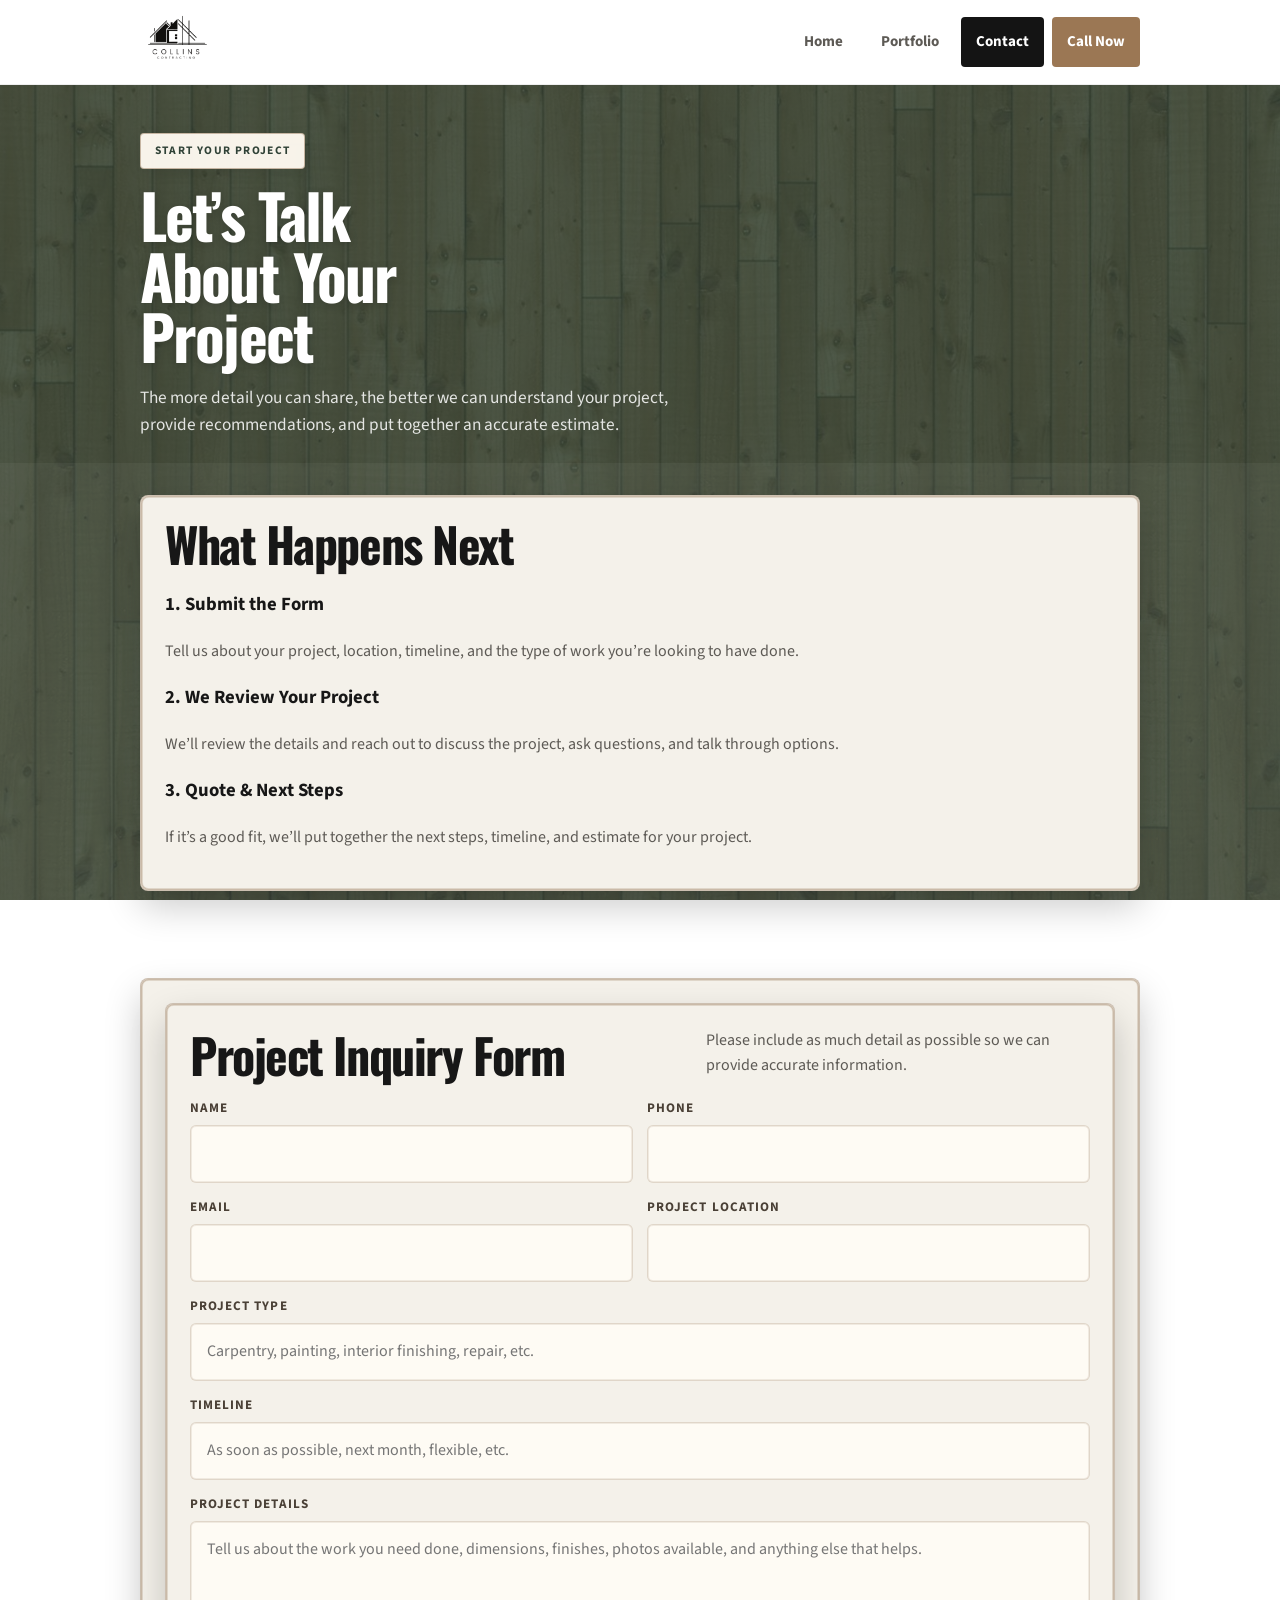
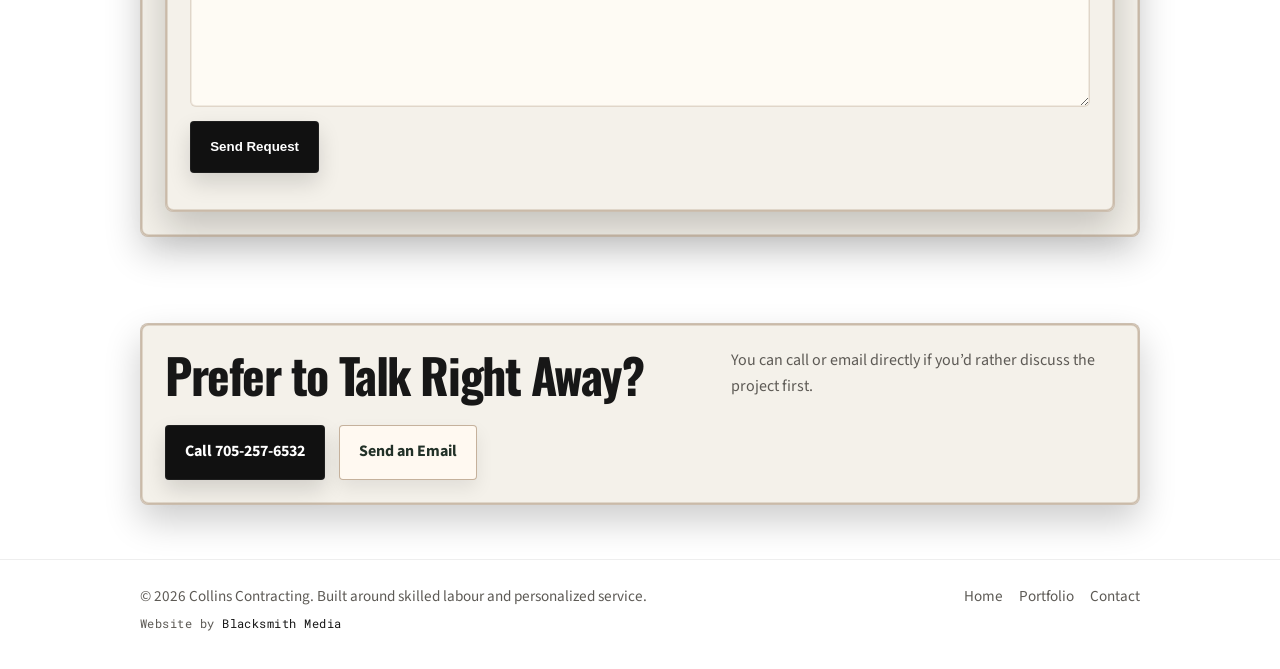
==== contact/index.html @ a3d6baf6 "Fix contact metadata and portfolio lightbox" ====
<!DOCTYPE html>
<html lang="en">
<head>
  <meta charset="UTF-8" />
  <meta name="viewport" content="width=device-width, initial-scale=1.0" />

  <title>Contact Collins Contracting | Contractor in Sault Ste. Marie</title>
  <meta
    name="description"
    content="Contact Collins Contracting for carpentry, painting, custom building, and interior finishing in Sault Ste. Marie and surrounding areas."
  />
  <meta name="theme-color" content="#171717" />
  <meta name="robots" content="index, follow" />
  <link rel="canonical" href="https://buildwithcollins.com/contact/" />

  <meta property="og:title" content="Contact Collins Contracting | Sault Ste. Marie" />
  <meta
    property="og:description"
    content="Request a quote from Collins Contracting for carpentry, painting, custom building, and interior finishing in Sault Ste. Marie."
  />
  <meta property="og:type" content="website" />
  <meta property="og:url" content="https://buildwithcollins.com/contact/" />
  <meta property="og:image" content="https://buildwithcollins.com/logo.png" />

  <meta name="twitter:card" content="summary_large_image" />
  <meta name="twitter:title" content="Contact Collins Contracting | Sault Ste. Marie" />
  <meta
    name="twitter:description"
    content="Request a quote from Collins Contracting for carpentry, painting, custom building, and interior finishing in Sault Ste. Marie."
  />
  <meta name="twitter:image" content="https://buildwithcollins.com/logo.png" />

  <link rel="icon" type="image/png" href="/logo.png" />
  <link rel="apple-touch-icon" href="/logo.png" />

  <link rel="preconnect" href="https://fonts.googleapis.com" />
  <link rel="preconnect" href="https://fonts.gstatic.com" crossorigin />
  <link href="https://fonts.googleapis.com/css2?family=Oswald:wght@400;500;600&family=Source+Sans+3:wght@400;500;600&family=Roboto+Mono:wght@400;500&display=swap" rel="stylesheet" />

  <link rel="stylesheet" href="/styles.css" />
</head>
<body>
  <header class="site-header">
    <div class="container header-inner">
      <a class="brand" href="/" aria-label="Collins Contracting home">
        <img src="/logo.png" alt="Collins Contracting logo" />
      </a>

      <button class="nav-toggle" aria-label="Open menu" aria-expanded="false">☰</button>

      <nav class="site-nav" aria-label="Primary navigation">
        <a href="/">Home</a>
        <a href="/portfolio/">Portfolio</a>
        <a class="active" href="/contact/">Contact</a>
        <a href="tel:7052576532">Call Now</a>
      </nav>
    </div>
  </header>

  <main>
    <!-- HERO -->
    <section class="page-hero">
      <div class="container">
        <span class="kicker">Start your project</span>
        <h1>Let’s Talk About Your Project</h1>
        <p>
          The more detail you can share, the better we can understand your project, provide recommendations,
          and put together an accurate estimate.
        </p>
      </div>
    </section>

    <!-- WHAT HAPPENS NEXT -->
    <section class="section">
      <div class="container panel">
        <div class="section-header">
          <h2>What Happens Next</h2>
        </div>

        <div class="process-steps">
          <div class="step">
            <h3>1. Submit the Form</h3>
            <p>Tell us about your project, location, timeline, and the type of work you’re looking to have done.</p>
          </div>

          <div class="step">
            <h3>2. We Review Your Project</h3>
            <p>We’ll review the details and reach out to discuss the project, ask questions, and talk through options.</p>
          </div>

          <div class="step">
            <h3>3. Quote & Next Steps</h3>
            <p>If it’s a good fit, we’ll put together the next steps, timeline, and estimate for your project.</p>
          </div>
        </div>
      </div>
    </section>

    <!-- FORM -->
    <section class="section">
      <div class="container panel">
        <article class="panel">
          <div class="section-header" style="margin-bottom: 1rem;">
            <h2>Project Inquiry Form</h2>
            <p>Please include as much detail as possible so we can provide accurate information.</p>
          </div>

          <form id="contact-form" class="contact-form" action="https://formsubmit.co/jamescollins@live.ca" method="POST">
            <input type="hidden" name="_subject" value="New Collins Contracting Website Inquiry" />
            <input type="hidden" name="_captcha" value="false" />
            <input type="text" name="_honey" tabindex="-1" autocomplete="off" class="sr-only" aria-hidden="true" />

            <div class="form-grid">
              <div class="form-field">
                <label for="name">Name</label>
                <input id="name" name="name" type="text" required />
              </div>

              <div class="form-field">
                <label for="phone">Phone</label>
                <input id="phone" name="phone" type="tel" />
              </div>
            </div>

            <div class="form-grid">
              <div class="form-field">
                <label for="email">Email</label>
                <input id="email" name="email" type="email" required />
              </div>

              <div class="form-field">
                <label for="location">Project Location</label>
                <input id="location" name="location" type="text" />
              </div>
            </div>

            <div class="form-field">
              <label for="projectType">Project Type</label>
              <input
                id="projectType"
                name="project_type"
                type="text"
                placeholder="Carpentry, painting, interior finishing, repair, etc."
              />
            </div>

            <div class="form-field">
              <label for="timeline">Timeline</label>
              <input
                id="timeline"
                name="timeline"
                type="text"
                placeholder="As soon as possible, next month, flexible, etc."
              />
            </div>

            <div class="form-field">
              <label for="message">Project Details</label>
              <textarea
                id="message"
                name="message"
                rows="6"
                required
                placeholder="Tell us about the work you need done, dimensions, finishes, photos available, and anything else that helps."
              ></textarea>
            </div>

            <button class="button" type="submit">Send Request</button>
            <p id="form-status" class="form-status" aria-live="polite"></p>
          </form>
        </article>
      </div>
    </section>

    <!-- FINAL CTA -->
    <section class="section">
      <div class="container panel">
        <div class="section-header">
          <h2>Prefer to Talk Right Away?</h2>
          <p>You can call or email directly if you’d rather discuss the project first.</p>
        </div>

        <div class="cta-row">
          <a class="button" href="tel:7052576532">Call 705-257-6532</a>
          <a class="button-outline" href="mailto:jamescollins@live.ca">Send an Email</a>
        </div>
      </div>
    </section>
  </main>

  <footer class="site-footer">
    <div class="container footer-inner">
      <div>
        <div>© 2026 Collins Contracting. Built around skilled labour and personalized service.</div>
        <div class="site-credit">
          Website by
          <a href="https://blacksmithmedia.ca" target="_blank" rel="noopener noreferrer">Blacksmith Media</a>
        </div>
      </div>

      <div class="footer-nav">
        <a href="/">Home</a>
        <a href="/portfolio/">Portfolio</a>
        <a href="/contact/">Contact</a>
      </div>
    </div>
  </footer>

  <script src="/script.js"></script>
</body>
</html>
---- styles.css ----
:root {
  --bg: #2f4237;
  --bg-alt: #384d41;
  --panel: #f4f1ea;
  --panel-strong: #fbf8f3;
  --text: #171717;
  --text-light: #ffffff;
  --muted: #5d5a55;
  --muted-light: rgba(255, 255, 255, 0.86);
  --line: #d8d3cb;
  --line-soft: rgba(23, 23, 23, 0.08);

  --accent: #141414;
  --accent-2: #433f39;

  --highlight: #9b7754;
  --highlight-strong: #7e5f42;
  --highlight-soft: rgba(155, 119, 84, 0.16);

  --card: #f4f1ea;
  --card-2: #ece6dc;
  --card-border: rgba(126, 95, 66, 0.42);
  --frame: #8b6a49;
  --frame-soft: rgba(139, 106, 73, 0.2);

  --shadow: 0 16px 36px rgba(0, 0, 0, 0.2);
  --shadow-soft: 0 10px 22px rgba(0, 0, 0, 0.14);

  --radius: 8px;
  --max: 1000px;
}

* {
  box-sizing: border-box;
}

html {
  scroll-behavior: smooth;
}

body {
  margin: 0;
  font-family: "Source Sans 3", sans-serif;
  background:
    linear-gradient(rgba(47, 66, 55, 0.85), rgba(47, 66, 55, 0.85)),
    url("background.jpg");
  background-size: cover;
  background-position: center;
  background-repeat: no-repeat;
  color: var(--text);
  line-height: 1.6;
}

body.menu-open {
  overflow: hidden;
}

body::before,
body::after,
.site-header::before,
.site-header::after,
.header-inner::before,
.header-inner::after,
.hero::before,
.hero::after,
.page-hero::before,
.page-hero::after,
main::before,
main::after {
  display: none !important;
  content: none !important;
}

img {
  max-width: 100%;
  display: block;
}

a {
  color: inherit;
  text-decoration: none;
}

.container {
  width: min(calc(100% - 2rem), var(--max));
  margin: 0 auto;
}

.brand-title,
.hero h1,
.page-hero h1,
.section-header h2,
.service-card h3,
.portfolio-card h3,
.contact-card h3,
.stat strong {
  font-family: "Oswald", sans-serif;
  letter-spacing: 0.01em;
}

/* Header */
.site-header {
  position: sticky;
  top: 0;
  z-index: 1000;
  backdrop-filter: blur(10px);
  background: #ffffff;
  border-bottom: 1px solid rgba(23, 23, 23, 0.07);
}

.header-inner {
  display: flex;
  align-items: center;
  justify-content: space-between;
  gap: 1rem;
  min-height: 84px;
  position: relative;
}

.brand {
  display: inline-flex;
  align-items: center;
  gap: 0.95rem;
  min-width: 0;
}

.brand img {
  width: 72px;
  height: 72px;
  object-fit: contain;
  border-radius: 0;
  background: transparent;
  padding: 0;
  border: 0;
  box-shadow: none;
}

.brand-text {
  display: none;
}

.nav-toggle {
  display: none;
  border: 1px solid rgba(23, 23, 23, 0.08);
  background: #ffffff;
  color: var(--text);
  width: 48px;
  height: 48px;
  border-radius: 4px;
  font-size: 1.2rem;
  cursor: pointer;
  box-shadow: none;
  transition: transform 0.18s ease, box-shadow 0.2s ease;
}

.site-nav {
  display: flex;
  align-items: center;
  gap: 0.45rem;
}

.site-nav a {
  padding: 0.8rem 0.95rem;
  border-radius: 4px;
  font-size: 0.94rem;
  color: var(--muted);
  transition: 0.2s ease;
  font-weight: 700;
}

.site-nav a:hover,
.site-nav a.active {
  background: var(--accent);
  color: #fff;
}

.site-nav a:last-child {
  background: var(--highlight);
  color: #fff;
}

.site-nav a:last-child:hover {
  background: var(--highlight-strong);
  color: #fff;
}

/* Hero */
.hero,
.page-hero {
  position: relative;
  color: var(--text-light);
}

.hero {
  padding: 4.2rem 0 3.2rem;
}

.page-hero {
  padding: 3rem 0 1.5rem;
}

.hero-grid {
  display: grid;
  grid-template-columns: minmax(0, 1.08fr) minmax(320px, 0.92fr);
  gap: 1.8rem;
  align-items: center;
}

.kicker {
  display: inline-block;
  margin-bottom: 1rem;
  padding: 0.5rem 0.85rem;
  border: 1px solid rgba(139, 106, 73, 0.45);
  background: rgba(255, 250, 242, 0.96);
  border-radius: 4px;
  color: #304237;
  text-transform: uppercase;
  letter-spacing: 0.12em;
  font-size: 0.72rem;
  font-weight: 700;
  box-shadow: 0 4px 14px rgba(0, 0, 0, 0.08);
}

.hero h1,
.page-hero h1 {
  margin: 0;
  font-size: clamp(2.3rem, 4.8vw, 4.7rem);
  line-height: 0.98;
  letter-spacing: -0.03em;
  max-width: 10ch;
  color: #ffffff;
  text-shadow: 0 2px 10px rgba(0, 0, 0, 0.16);
}

.hero p,
.page-hero p {
  font-size: 1.08rem;
  color: var(--muted-light);
  margin: 1.1rem 0 0;
  max-width: 60ch;
}

.hero-actions,
.cta-row {
  display: flex;
  flex-wrap: wrap;
  gap: 0.85rem;
  margin-top: 1.6rem;
}

/* Buttons */
.button,
.button-outline {
  display: inline-flex;
  align-items: center;
  justify-content: center;
  min-height: 52px;
  padding: 0.85rem 1.2rem;
  border-radius: 4px;
  font-weight: 700;
  transition:
    transform 0.2s ease,
    background 0.2s ease,
    color 0.2s ease,
    border-color 0.2s ease,
    box-shadow 0.2s ease,
    opacity 0.2s ease;
}

.button {
  background: #111111;
  color: #fff;
  box-shadow: var(--shadow-soft);
  border: 1px solid rgba(255, 255, 255, 0.06);
}

.button:hover {
  transform: translateY(-1px);
  background: #000000;
  box-shadow: 0 12px 24px rgba(0, 0, 0, 0.18);
}

.button-outline {
  border: 1px solid rgba(139, 106, 73, 0.5);
  color: #223128;
  background: rgba(255, 249, 241, 0.96);
  box-shadow: 0 8px 18px rgba(0, 0, 0, 0.08);
}

.button-outline:hover {
  transform: translateY(-1px);
  background: #ffffff;
  border-color: var(--highlight-strong);
}

/* Panels / Cards */
.hero-card,
.panel,
.service-card,
.stat,
.contact-card,
.portfolio-card {
  position: relative;
  background: var(--card);
  color: var(--text);
  border: 1px solid var(--card-border);
  box-shadow:
    inset 0 0 0 2px var(--frame-soft),
    var(--shadow);
  border-radius: 8px;
}

.hero-card::after,
.panel::after,
.service-card::after,
.stat::after,
.contact-card::after,
.portfolio-card::after,
.hero-card-copy div::after,
.info-list li::after,
.contact-item::after,
.quote-box::after,
.hero-badge::after {
  content: "";
  position: absolute;
  inset: 0;
  border-radius: inherit;
  box-shadow: inset 0 0 0 1px rgba(139, 106, 73, 0.26);
  pointer-events: none;
}

/* Premium hero card */
.hero-card {
  padding: 1rem;
  background: linear-gradient(180deg, #f7f3ec, #eee7dc);
  border: 1px solid rgba(126, 95, 66, 0.4);
  border-radius: 10px;
  box-shadow:
    0 18px 40px rgba(0, 0, 0, 0.22),
    inset 0 0 0 1px rgba(255, 255, 255, 0.35);
}

.hero-card-inner {
  background: linear-gradient(180deg, #efe7db, #e7dece);
  border-radius: 8px;
  min-height: 490px;
  padding: 1.4rem;
  display: flex;
  flex-direction: column;
  justify-content: space-between;
  border: 1px solid rgba(126, 95, 66, 0.3);
  box-shadow: inset 0 0 0 1px rgba(255, 255, 255, 0.28);
}

.hero-logo-wrap {
  display: flex;
  align-items: center;
  justify-content: center;
  padding: 2.8rem 1.4rem 1.6rem;
}

.hero-logo-wrap img {
  width: min(100%, 320px);
  object-fit: contain;
  filter: drop-shadow(0 2px 8px rgba(0, 0, 0, 0.08));
}

.hero-card-copy {
  display: grid;
  grid-template-columns: repeat(2, minmax(0, 1fr));
  gap: 0.95rem;
  position: relative;
  padding-top: 1.1rem;
}

.hero-card-copy::before {
  content: "";
  position: absolute;
  top: 0;
  left: 0.15rem;
  right: 0.15rem;
  height: 1px;
  background: linear-gradient(
    90deg,
    rgba(126, 95, 66, 0),
    rgba(126, 95, 66, 0.45),
    rgba(126, 95, 66, 0)
  );
}

.hero-card-copy div {
  position: relative;
  padding: 1.05rem;
  border-radius: 6px;
  background: rgba(255, 252, 246, 0.88);
  border: 1px solid rgba(126, 95, 66, 0.28);
  box-shadow:
    inset 0 0 0 1px rgba(255, 255, 255, 0.32),
    0 6px 14px rgba(0, 0, 0, 0.05);
}

.hero-card-copy strong,
.info-list strong {
  display: block;
  font-size: 1rem;
  margin-bottom: 0.35rem;
  color: #1c1a17;
}

.hero-card-copy span,
.panel p,
.service-card p,
.stat p,
.portfolio-card p,
.contact-card p,
.list li,
.info-list li,
.contact-item,
.quote-box p {
  color: var(--muted);
}

/* Hero badges */
.hero-badges {
  margin-top: 1rem;
  display: grid;
  grid-template-columns: repeat(3, 1fr);
  gap: 0.6rem;
}

.hero-badge {
  position: relative;
  display: flex;
  align-items: center;
  justify-content: center;
  gap: 0.4rem;
  padding: 0.7rem 0.55rem;
  border-radius: 6px;
  background: rgba(255, 252, 246, 0.92);
  border: 1px solid rgba(126, 95, 66, 0.28);
  box-shadow:
    inset 0 0 0 1px rgba(255, 255, 255, 0.3),
    0 4px 10px rgba(0, 0, 0, 0.05);
  font-size: 0.8rem;
  font-weight: 700;
  color: #4d463f;
  text-align: center;
}

.badge-icon {
  display: inline-flex;
  align-items: center;
  justify-content: center;
  width: 18px;
  height: 18px;
  background: #9a7651;
  color: #fff;
  border-radius: 50%;
  font-size: 0.7rem;
  font-weight: bold;
  flex-shrink: 0;
}

/* Sections */
.section {
  padding: 2rem 0 3.4rem;
}

.section:nth-child(even) {
  background: rgba(255, 255, 255, 0.045);
}

.section-header {
  display: flex;
  align-items: end;
  justify-content: space-between;
  gap: 1rem;
  margin-bottom: 1.4rem;
}

.section-header h2 {
  margin: 0;
  font-size: clamp(1.85rem, 4vw, 3rem);
  line-height: 1;
  letter-spacing: -0.03em;
  color: var(--text);
  text-shadow: none;
}

.section-header p {
  margin: 0;
  color: var(--muted);
  max-width: 48ch;
}

/* White only for top-level headers on dark green background */
.section > .container:not(.panel):not(.hero-card):not(.service-card):not(.stat):not(.contact-card):not(.portfolio-card) > .section-header h2 {
  color: #ffffff;
  text-shadow: 0 2px 10px rgba(0, 0, 0, 0.12);
}

.section > .container:not(.panel):not(.hero-card):not(.service-card):not(.stat):not(.contact-card):not(.portfolio-card) > .section-header p {
  color: rgba(255, 255, 255, 0.82);
}

/* Light-boxed content headings stay dark */
.section > .container.panel > .section-header h2,
.panel .section-header h2,
.hero-card .section-header h2,
.service-card .section-header h2,
.stat .section-header h2,
.contact-card .section-header h2,
.portfolio-card .section-header h2 {
  color: var(--text);
  text-shadow: none;
}

.section > .container.panel > .section-header p,
.panel .section-header p,
.hero-card .section-header p,
.service-card .section-header p,
.stat .section-header p,
.contact-card .section-header p,
.portfolio-card .section-header p {
  color: var(--muted);
}

.panel h2,
.service-card h2,
.stat h2,
.contact-card h2,
.portfolio-card h2 {
  color: var(--text);
  text-shadow: none;
}

/* Grids */
.grid-3,
.services-grid,
.stats-grid,
.portfolio-grid,
.contact-grid {
  display: grid;
  gap: 1.2rem;
}

.grid-3,
.services-grid,
.portfolio-grid {
  grid-template-columns: repeat(3, minmax(0, 1fr));
}

.service-card,
.stat,
.portfolio-card,
.contact-card {
  padding: 1.35rem;
}

.service-card,
.portfolio-card,
.contact-card,
.panel {
  border: 1px solid rgba(126, 95, 66, 0.34);
}

.service-card {
  overflow: hidden;
}

.service-card::before {
  content: "";
  position: absolute;
  inset: 0 auto 0 0;
  width: 5px;
  background: linear-gradient(180deg, #aa825e, #7e5f42);
  opacity: 1;
}

.service-card h3,
.portfolio-card h3,
.contact-card h3 {
  margin: 0 0 0.55rem;
  font-size: 1.18rem;
  line-height: 1.2;
  color: var(--text);
}

.stat {
  background: var(--panel-strong);
}

.stat strong {
  display: block;
  font-size: 1.9rem;
  line-height: 1;
  margin-bottom: 0.4rem;
  color: var(--text);
}

.panel {
  padding: 1.5rem;
}

.split {
  display: grid;
  grid-template-columns: minmax(0, 1.35fr) minmax(0, 0.85fr);
  gap: 1.2rem;
  align-items: start;
}

.stats-grid {
  grid-template-columns: 1fr;
}

.list,
.info-list {
  margin: 0;
  padding-left: 1.1rem;
}

.info-list {
  padding-left: 0;
  list-style: none;
}

.info-list li {
  position: relative;
  padding: 1rem 1.05rem;
  border-radius: 6px;
  background: rgba(255, 252, 246, 0.76);
  border: 1px solid rgba(126, 95, 66, 0.24);
}

.info-list li + li {
  margin-top: 0.9rem;
}

.quote-box {
  position: relative;
  margin-top: 1.4rem;
  padding: 1.15rem;
  border-left: 4px solid var(--highlight);
  background: rgba(255, 250, 241, 0.78);
  border-radius: 6px;
  border-top: 1px solid rgba(126, 95, 66, 0.18);
  border-right: 1px solid rgba(126, 95, 66, 0.18);
  border-bottom: 1px solid rgba(126, 95, 66, 0.18);
}

.quote-box p {
  margin: 0;
  font-size: 1rem;
}

.contact-grid {
  grid-template-columns: 1fr 1fr;
}

.contact-list {
  display: grid;
  gap: 0.85rem;
  margin-top: 1rem;
}

.contact-item {
  position: relative;
  padding: 0.95rem 1rem;
  border-radius: 6px;
  background: rgba(255, 252, 246, 0.76);
  border: 1px solid rgba(126, 95, 66, 0.24);
}

.contact-label {
  display: block;
  font-size: 0.78rem;
  text-transform: uppercase;
  letter-spacing: 0.12em;
  margin-bottom: 0.22rem;
  font-weight: 700;
  color: #4a4036;
}

.portfolio-card {
  display: flex;
  flex-direction: column;
  gap: 0.8rem;
}

/* Contact form */
.contact-form {
  margin-top: 1.2rem;
}

.form-grid {
  display: grid;
  grid-template-columns: 1fr 1fr;
  gap: 0.9rem;
}

.form-field {
  display: flex;
  flex-direction: column;
  margin-bottom: 0.9rem;
}

.form-field label {
  margin-bottom: 0.35rem;
  font-size: 0.82rem;
  font-weight: 700;
  letter-spacing: 0.08em;
  text-transform: uppercase;
  color: #4a4036;
}

.form-field input,
.form-field textarea {
  width: 100%;
  padding: 0.95rem 1rem;
  border-radius: 6px;
  border: 1px solid rgba(126, 95, 66, 0.24);
  background: rgba(255, 252, 246, 0.9);
  color: var(--text);
  font: inherit;
  box-shadow: inset 0 0 0 1px rgba(139, 106, 73, 0.12);
  transition: border-color 0.2s ease, box-shadow 0.2s ease, transform 0.2s ease;
}

.form-field input:focus,
.form-field textarea:focus {
  outline: none;
  border-color: var(--highlight-strong);
  box-shadow:
    inset 0 0 0 1px rgba(139, 106, 73, 0.2),
    0 0 0 3px rgba(155, 119, 84, 0.14);
}

.form-field textarea {
  resize: vertical;
  min-height: 160px;
}

.form-status {
  margin: 0.85rem 0 0;
  font-weight: 700;
  color: #4a4036;
}

.form-success {
  margin-top: 1rem;
  padding: 1rem 1.1rem;
  border-radius: 6px;
  background: rgba(255, 252, 246, 0.95);
  border: 1px solid rgba(126, 95, 66, 0.35);
  color: #2c2c2c;
  font-weight: 600;
  box-shadow: 0 8px 18px rgba(0, 0, 0, 0.08);
}

.form-error {
  margin-top: 1rem;
  padding: 1rem 1.1rem;
  border-radius: 6px;
  background: #fff5f5;
  border: 1px solid #e0b4b4;
  color: #7a1f1f;
  font-weight: 600;
}

.form-success,
.form-error,
.form-status-note {
  opacity: 0;
  transform: translateY(8px);
  transition: opacity 0.28s ease, transform 0.28s ease;
}

.form-success.is-visible,
.form-error.is-visible,
.form-status-note.is-visible {
  opacity: 1;
  transform: translateY(0);
}

.field-error-animate {
  animation: fieldPulse 0.35s ease;
}

/* Footer */
.site-footer {
  padding: 1.5rem 0 2.2rem;
  border-top: 1px solid rgba(23, 23, 23, 0.07);
  background: #ffffff;
}

.footer-inner {
  display: flex;
  align-items: flex-start;
  justify-content: space-between;
  gap: 1rem;
  color: var(--muted);
  font-size: 0.95rem;
}

.footer-nav {
  display: flex;
  gap: 1rem;
  flex-wrap: wrap;
}

.footer-nav a:hover {
  color: var(--text);
}

.site-credit {
  margin-top: 0.45rem;
  font-family: "Roboto Mono", monospace;
  font-size: 0.72rem;
  letter-spacing: 0.04em;
  color: var(--muted);
}

.site-credit a {
  color: var(--text);
  text-decoration: none;
}

.site-credit a:hover {
  text-decoration: underline;
}

/* Utility */
.sr-only {
  position: absolute;
  width: 1px;
  height: 1px;
  padding: 0;
  margin: -1px;
  overflow: hidden;
  clip: rect(0, 0, 0, 0);
  white-space: nowrap;
  border: 0;
}

/* JS animation helpers */
.nav-toggle.is-pressed {
  transform: translateY(-50%) scale(0.96);
}

.nav-toggle.is-active {
  box-shadow: 0 8px 18px rgba(0, 0, 0, 0.12);
}

.button.is-loading {
  opacity: 0.85;
  cursor: wait;
}

@keyframes fieldPulse {
  0% { transform: translateX(0); }
  25% { transform: translateX(-2px); }
  50% { transform: translateX(2px); }
  75% { transform: translateX(-2px); }
  100% { transform: translateX(0); }
}

/* Tablet */
@media (max-width: 980px) {
  .hero-grid,
  .split,
  .contact-grid,
  .grid-3,
  .services-grid,
  .portfolio-grid {
    grid-template-columns: 1fr;
  }

  .stats-grid {
    grid-template-columns: repeat(3, minmax(0, 1fr));
  }

  .hero-card-inner {
    min-height: auto;
  }

  .section-header {
    flex-direction: column;
    align-items: flex-start;
  }

  .hero h1,
  .page-hero h1 {
    max-width: 100%;
  }
}

/* Mobile */
@media (max-width: 899px) {
  body {
    background-attachment: scroll;
  }
}

@media (min-width: 900px) {
  body {
    background-attachment: fixed;
  }
}

@media (max-width: 760px) {
  .container {
    width: min(calc(100% - 1.1rem), var(--max));
  }

  .header-inner {
    min-height: 76px;
    justify-content: center;
  }

  .brand {
    position: absolute;
    left: 50%;
    transform: translateX(-50%);
    gap: 0;
  }

  .brand img {
    width: 62px;
    height: 62px;
  }

  .nav-toggle {
    display: inline-flex;
    align-items: center;
    justify-content: center;
    position: absolute;
    right: 0;
    top: 50%;
    transform: translateY(-50%);
  }

  .site-nav {
    position: absolute;
    left: 0;
    right: 0;
    top: calc(100% + 0.65rem);
    background: #ffffff;
    border: 1px solid rgba(126, 95, 66, 0.18);
    border-radius: 6px;
    box-shadow: var(--shadow);
    padding: 0.55rem;
    flex-direction: column;
    align-items: stretch;
    opacity: 0;
    visibility: hidden;
    pointer-events: none;
    transform: translateY(-10px);
    transition:
      opacity 0.22s ease,
      transform 0.22s ease,
      visibility 0.22s ease;
  }

  .site-nav.open {
    opacity: 1;
    visibility: visible;
    pointer-events: auto;
    transform: translateY(0);
  }

  .site-nav a {
    text-align: center;
  }

  .hero {
    padding: 2.6rem 0 2.2rem;
  }

  .page-hero {
    padding: 2.4rem 0 1.1rem;
  }

  .hero h1,
  .page-hero h1 {
    font-size: clamp(2.1rem, 10vw, 3.1rem);
  }

  .hero p,
  .page-hero p {
    font-size: 1rem;
  }

  .hero-card-copy,
  .hero-badges,
  .form-grid {
    grid-template-columns: 1fr;
  }

  .hero-badge {
    justify-content: center;
    padding: 0.75rem;
    font-size: 0.85rem;
  }

  .hero-card,
  .panel,
  .service-card,
  .stat,
  .portfolio-card,
  .contact-card {
    padding: 1.1rem;
  }

  .hero-card-inner {
    min-height: auto;
    padding: 1rem;
    gap: 1rem;
  }

  .hero-logo-wrap {
    padding: 1.6rem 0.8rem 1rem;
  }

  .hero-logo-wrap img {
    width: min(100%, 260px);
  }

  .section {
    padding: 1.2rem 0 2.6rem;
  }

  .section-header {
    margin-bottom: 1rem;
  }

  .section-header h2 {
    font-size: clamp(1.6rem, 7vw, 2.2rem);
  }

  .button,
  .button-outline {
    width: 100%;
  }

  .cta-row,
  .hero-actions {
    gap: 0.75rem;
  }

  .stats-grid {
    grid-template-columns: 1fr;
  }

  .info-list li,
  .contact-item {
    padding: 0.95rem 1rem;
  }

  .footer-inner {
    flex-direction: column;
    align-items: flex-start;
  }
}/* Subtle content fade-in */
.fade-in-soft {
  opacity: 0;
  transition: opacity 0.45s ease;
}

.fade-in-soft.is-visible {
  opacity: 1;
}

@media (prefers-reduced-motion: reduce) {
  .fade-in-soft,
  .fade-in-soft.is-visible {
    opacity: 1;
    transition: none;
  }
}/* =========================
   FEATURE BOXES (DARK VERSION)
========================= */
/* =========================
   DARK 3-BOX SECTIONS
========================= */

/* Stats boxes like Fast / Local / Detailed */
.stats-grid .stat {
  background: #3e4a3f;
  border: 1px solid rgba(0, 0, 0, 0.18);
  box-shadow:
    inset 0 0 0 1px rgba(255,255,255,0.04),
    0 8px 20px rgba(0,0,0,0.18);
}

.stats-grid .stat strong {
  color: #ffffff;
}

.stats-grid .stat p {
  color: rgba(255, 255, 255, 0.84);
}

/* Service-card boxes like Clean / Practical / Crafted
   and Local / Tailored / Skilled */
.grid-3 .service-card {
  background: #3e4a3f;
  border: 1px solid rgba(0, 0, 0, 0.18);
  box-shadow:
    inset 0 0 0 1px rgba(255,255,255,0.04),
    0 8px 20px rgba(0,0,0,0.18);
}

.grid-3 .service-card h3 {
  color: #ffffff;
}

.grid-3 .service-card p {
  color: rgba(255, 255, 255, 0.84);
}

/* Keep the brown accent line visible on dark cards */
.grid-3 .service-card::before {
  background: linear-gradient(180deg, #b4875f, #8a6647);
}

/* Optional subtle hover */
.stats-grid .stat,
.grid-3 .service-card {
  transition: transform 0.22s ease, box-shadow 0.22s ease;
}

.stats-grid .stat:hover,
.grid-3 .service-card:hover {
  transform: translateY(-3px);
  box-shadow:
    inset 0 0 0 1px rgba(255,255,255,0.05),
    0 12px 24px rgba(0,0,0,0.24);
}/* Desktop */
body {
  background-size: cover;
  background-position: center;
}

/* Mobile */
@media (max-width: 768px) {
  body {
    background-size: 140%;
    background-position: center top;
  }
}/* =========================
   BACKGROUND IMAGE BEHAVIOR
========================= */

/* Desktop */
body {
  background-size: cover;
  background-position: center;
  background-repeat: no-repeat;
}

/* Mobile - repeat texture instead of zoom */
@media (max-width: 768px) {
  body {
    background-size: 500px;   /* size of the repeating texture */
    background-repeat: repeat;
    background-position: top left;
  }
}.gallery-feature {
  display: grid;
  grid-template-columns: 1.5fr 1fr 1fr;
  gap: 1rem;
  margin-top: 1.5rem;
}

.gallery-tile {
  display: block;
  position: relative;
  overflow: hidden;
  border-radius: 12px;
  min-height: 220px;
  background: #111;
  box-shadow: 0 12px 30px rgba(0, 0, 0, 0.18);
}

.gallery-tile-large {
  grid-row: span 2;
  min-height: 460px;
}

.gallery-tile img,
.gallery-card img {
  width: 100%;
  height: 100%;
  display: block;
  object-fit: cover;
  transition: transform 0.35s ease, opacity 0.35s ease;
}

.gallery-tile:hover img,
.gallery-card:hover img {
  transform: scale(1.04);
  opacity: 0.92;
}

.gallery-grid-compact {
  display: grid;
  grid-template-columns: repeat(3, minmax(0, 1fr));
  gap: 1rem;
  margin-top: 1.5rem;
}

.gallery-card {
  display: block;
  overflow: hidden;
  border-radius: 12px;
  background: #111;
  aspect-ratio: 4 / 3;
  box-shadow: 0 10px 24px rgba(0, 0, 0, 0.14);
}

@media (max-width: 900px) {
  .gallery-feature {
    grid-template-columns: 1fr 1fr;
  }

  .gallery-tile-large {
    grid-column: 1 / -1;
    grid-row: auto;
    min-height: 320px;
  }

  .gallery-grid-compact {
    grid-template-columns: repeat(2, minmax(0, 1fr));
  }
}

@media (max-width: 640px) {
  .gallery-feature,
  .gallery-grid-compact {
    grid-template-columns: 1fr;
  }

  .gallery-tile,
  .gallery-tile-large,
  .gallery-card {
    min-height: auto;
    aspect-ratio: 4 / 3;
  }
}.gallery-feature {
  display: grid;
  grid-template-columns: 1.5fr 1fr 1fr;
  gap: 1rem;
  margin-top: 1.5rem;
}

.gallery-tile,
.gallery-card {
  display: block;
  width: 100%;
  border: 0;
  padding: 0;
  cursor: pointer;
  text-align: left;
  background: #111;
  overflow: hidden;
  border-radius: 12px;
  box-shadow: 0 12px 30px rgba(0, 0, 0, 0.14);
}

.gallery-tile {
  position: relative;
  min-height: 220px;
}

.gallery-tile-large {
  grid-row: span 2;
  min-height: 460px;
}

.gallery-tile img,
.gallery-card img {
  width: 100%;
  height: 100%;
  display: block;
  object-fit: cover;
  transition: transform 0.35s ease, opacity 0.35s ease;
}

.gallery-tile:hover img,
.gallery-card:hover img {
  transform: scale(1.04);
  opacity: 0.94;
}

.gallery-grid-compact {
  display: grid;
  grid-template-columns: repeat(3, minmax(0, 1fr));
  gap: 1rem;
  margin-top: 1.5rem;
}

.gallery-card {
  aspect-ratio: 4 / 3;
}

/* Before / After */
.before-after {
  margin-top: 1.5rem;
}

.before-after-frame {
  position: relative;
  overflow: hidden;
  border-radius: 16px;
  aspect-ratio: 16 / 9;
  background: #111;
  box-shadow: 0 16px 36px rgba(0, 0, 0, 0.18);
}

.before-after-image {
  position: absolute;
  inset: 0;
  width: 100%;
  height: 100%;
  object-fit: cover;
}

.before-layer {
  position: absolute;
  inset: 0;
  width: 50%;
  overflow: hidden;
}

.before-layer .before-image {
  width: 100%;
  height: 100%;
}

.before-after-divider {
  position: absolute;
  top: 0;
  bottom: 0;
  left: 50%;
  width: 2px;
  background: rgba(255, 255, 255, 0.8);
  transform: translateX(-50%);
  pointer-events: none;
}

.before-after-divider span {
  position: absolute;
  top: 50%;
  left: 50%;
  width: 42px;
  height: 42px;
  border-radius: 999px;
  border: 2px solid rgba(255, 255, 255, 0.92);
  background: rgba(23, 23, 23, 0.75);
  transform: translate(-50%, -50%);
}

.before-after-divider span::before,
.before-after-divider span::after {
  content: "";
  position: absolute;
  top: 50%;
  width: 8px;
  height: 8px;
  border-top: 2px solid #fff;
  border-right: 2px solid #fff;
  transform-origin: center;
}

.before-after-divider span::before {
  left: 10px;
  transform: translateY(-50%) rotate(-135deg);
}

.before-after-divider span::after {
  right: 10px;
  transform: translateY(-50%) rotate(45deg);
}

.before-after-label {
  position: absolute;
  top: 1rem;
  z-index: 2;
  padding: 0.35rem 0.7rem;
  border-radius: 999px;
  background: rgba(23, 23, 23, 0.72);
  color: #fff;
  font-size: 0.8rem;
  letter-spacing: 0.08em;
  text-transform: uppercase;
}

.before-label {
  left: 1rem;
}

.after-label {
  right: 1rem;
}

.before-after-range {
  width: 100%;
  margin-top: 1rem;
  appearance: none;
  height: 4px;
  border-radius: 999px;
  background: rgba(0, 0, 0, 0.14);
  outline: none;
}

.before-after-range::-webkit-slider-thumb {
  appearance: none;
  width: 18px;
  height: 18px;
  border-radius: 999px;
  background: #171717;
  border: 2px solid #fff;
  box-shadow: 0 2px 10px rgba(0, 0, 0, 0.2);
  cursor: pointer;
}

.before-after-range::-moz-range-thumb {
  width: 18px;
  height: 18px;
  border-radius: 999px;
  background: #171717;
  border: 2px solid #fff;
  box-shadow: 0 2px 10px rgba(0, 0, 0, 0.2);
  cursor: pointer;
}

/* Lightbox */
.lightbox {
  position: fixed;
  inset: 0;
  z-index: 9999;
  display: grid;
  place-items: center;
  opacity: 0;
  visibility: hidden;
  pointer-events: none;
  transition: opacity 0.25s ease, visibility 0.25s ease;
}

.lightbox.is-open {
  opacity: 1;
  visibility: visible;
  pointer-events: auto;
}

.lightbox-backdrop {
  position: absolute;
  inset: 0;
  background: rgba(10, 10, 10, 0.88);
}

.lightbox-inner {
  position: relative;
  z-index: 2;
  width: min(92vw, 1200px);
  max-height: 88vh;
  padding: 0 1rem;
}

.lightbox-image {
  display: block;
  width: 100%;
  max-height: 88vh;
  object-fit: contain;
  border-radius: 14px;
  box-shadow: 0 18px 44px rgba(0, 0, 0, 0.3);
}

.lightbox-close {
  position: absolute;
  top: 1.2rem;
  right: 1.2rem;
  z-index: 3;
  width: 46px;
  height: 46px;
  border: 0;
  border-radius: 999px;
  background: rgba(255, 255, 255, 0.12);
  color: #fff;
  font-size: 1.9rem;
  line-height: 1;
  cursor: pointer;
}

body.lightbox-open {
  overflow: hidden;
}

@media (max-width: 900px) {
  .gallery-feature {
    grid-template-columns: 1fr 1fr;
  }

  .gallery-tile-large {
    grid-column: 1 / -1;
    grid-row: auto;
    min-height: 320px;
  }

  .gallery-grid-compact {
    grid-template-columns: repeat(2, minmax(0, 1fr));
  }
}

@media (max-width: 640px) {
  .gallery-feature,
  .gallery-grid-compact {
    grid-template-columns: 1fr;
  }

  .gallery-tile,
  .gallery-tile-large,
  .gallery-card {
    min-height: auto;
    aspect-ratio: 4 / 3;
  }

  .before-after-frame {
    aspect-ratio: 4 / 3;
  }
}/* =========================
   HERO IMAGE OVERRIDE
========================= */

.hero-logo-wrap {
  position: relative;
  display: block;
  padding: 0 !important;
  margin-bottom: 1.1rem;
  border-radius: 10px;
  overflow: hidden;
  background: #d8d1c4;
  border: 1px solid rgba(126, 95, 66, 0.22);
  box-shadow:
    inset 0 0 0 1px rgba(255, 255, 255, 0.24),
    0 10px 22px rgba(0, 0, 0, 0.08);
}

.hero-logo-wrap img {
  width: 100% !important;
  height: 320px !important;
  object-fit: cover !important;
  object-position: center 35%;
  display: block;
  filter: none !important;
}

/* Tighten spacing so it feels intentional */
.hero-card-inner {
  padding: 1rem !important;
}

/* Optional: subtle "featured" tag */
.hero-logo-wrap::after {
  content: "ON SITE";
  position: absolute;
  bottom: 12px;
  left: 12px;
  background: rgba(17,17,17,0.75);
  color: #fff;
  font-size: 0.7rem;
  font-weight: 700;
  padding: 0.35rem 0.6rem;
  border-radius: 999px;
  letter-spacing: 0.08em;
}

/* Mobile fix */
@media (max-width: 760px) {
  .hero-logo-wrap img {
    height: 240px !important;
    object-position: center 30%;
  }
}/* =========================
   HERO DESKTOP FIX (CLEAN)
========================= */

@media (min-width: 981px) {

  .hero-grid {
    grid-template-columns: 1.2fr 0.8fr;
    align-items: center;
  }

  .hero-card {
    background: transparent;
    border: none;
    box-shadow: none;
    padding: 0;
  }

  .hero-card-inner {
    background: none;
    border: none;
    box-shadow: none;
    padding: 0;
    min-height: auto;
    align-items: flex-end;
  }

  .hero-logo-wrap {
    width: 100%;
    max-width: 460px;
    margin-left: auto;
    border-radius: 10px;
    overflow: hidden;
    box-shadow: 0 18px 40px rgba(0,0,0,0.25);
  }

  .hero-logo-wrap img {
    width: 100%;
    height: auto;
    display: block;
  }

  .hero-card-copy,
  .hero-badges {
    display: none;
  }
}/* =========================
   GOOGLE TRUST SECTION
========================= */

.google-proof {
  padding-top: 1rem;
}

.google-proof-inner {
  display: grid;
  grid-template-columns: 1.1fr 0.9fr;
  gap: 2rem;
  align-items: center;
}

.google-proof-left h2 {
  margin: 0.5rem 0 0.6rem;
  font-size: clamp(1.8rem, 3vw, 2.6rem);
  color: #fff;
}

.google-proof-left p {
  color: rgba(255,255,255,0.85);
  max-width: 48ch;
}

.google-badge {
  display: inline-flex;
  align-items: center;
  gap: 0.6rem;
  background: rgba(255,255,255,0.95);
  color: #111;
  padding: 0.4rem 0.7rem;
  border-radius: 6px;
  font-size: 0.85rem;
  font-weight: 700;
}

.google-badge img {
  width: 20px;
  height: 20px;
}

.google-proof-right {
  display: grid;
  gap: 1rem;
}

.google-review {
  background: rgba(255,255,255,0.92);
  padding: 1rem;
  border-radius: 8px;
  font-size: 0.95rem;
  box-shadow: 0 10px 22px rgba(0,0,0,0.15);
}

.google-review span {
  display: block;
  margin-top: 0.5rem;
  font-size: 0.8rem;
  color: #666;
  font-weight: 600;
}

@media (max-width: 980px) {
  .google-proof-inner {
    grid-template-columns: 1fr;
  }
}/* =========================
   GOOGLE LOGO IMAGE FIX
========================= */

.google-badge img {
  width: 28px;
  height: 28px;
  object-fit: contain;
  flex-shrink: 0;
}

.google-badge {
  display: inline-flex;
  align-items: center;
  gap: 0.65rem;
}

.google-badge > div {
  display: flex;
  flex-direction: column;
  line-height: 1.15;
}/* =========================
   GOOGLE SECTION POLISH
========================= */

.google-proof {
  padding: 1.2rem 0 2.6rem;
}

.google-proof-inner {
  display: grid;
  grid-template-columns: 1.05fr 0.95fr;
  gap: 2.25rem;
  align-items: start;
}

.google-proof-left h2 {
  margin: 1rem 0 1rem;
  font-size: clamp(2.2rem, 4vw, 3.4rem);
  line-height: 1.05;
  max-width: 10ch;
  color: #fff;
}

.google-proof-left p {
  margin: 0;
  max-width: 34rem;
  font-size: 1.05rem;
  line-height: 1.7;
  color: rgba(255,255,255,0.86);
}

.google-badge {
  display: inline-flex;
  align-items: center;
  gap: 0.85rem;
  padding: 0.75rem 1rem;
  border-radius: 10px;
  background: rgba(255,255,255,0.96);
  color: #171717;
  box-shadow: 0 10px 24px rgba(0,0,0,0.12);
}

.google-badge img {
  width: 90px;
  height: auto;
  object-fit: contain;
  display: block;
  flex-shrink: 0;
}

.google-badge strong {
  display: block;
  font-size: 0.95rem;
  line-height: 1.1;
}

.google-badge span {
  display: block;
  margin-top: 0.2rem;
  font-size: 0.9rem;
  line-height: 1.2;
  color: #333;
}

.google-proof-right {
  display: grid;
  gap: 1rem;
  padding-top: 1.6rem;
}

.google-review {
  padding: 1.4rem 1.5rem;
  min-height: auto;
  border-radius: 12px;
  background: rgba(255,255,255,0.96);
  box-shadow: 0 12px 26px rgba(0,0,0,0.12);
}

.google-review p {
  margin: 0;
  font-size: 1.02rem;
  line-height: 1.55;
  color: #1f1f1f;
}

.google-proof .cta-row {
  margin-top: 1.5rem;
}

.google-proof .button {
  min-width: 230px;
}

@media (max-width: 980px) {
  .google-proof-inner {
    grid-template-columns: 1fr;
    gap: 1.4rem;
  }

  .google-proof-left h2 {
    max-width: 100%;
  }

  .google-proof-right {
    padding-top: 0;
  }
}/* =========================
   GOOGLE SECTION FINAL FIX
========================= */

.google-proof {
  padding: 1.4rem 0 2.4rem;
}

.google-proof-inner {
  display: grid;
  grid-template-columns: minmax(0, 1fr) 420px;
  gap: 1.5rem;
  align-items: start;
}

.google-proof-left {
  max-width: 760px;
}

.google-proof-left h2 {
  font-family: "Oswald", sans-serif;
  letter-spacing: -0.02em;
  font-size: clamp(2.4rem, 4.6vw, 4.4rem);
  line-height: 0.98;
  margin: 1rem 0 1rem;
  max-width: 12ch;
  color: #ffffff;
  text-shadow: 0 2px 10px rgba(0, 0, 0, 0.16);
}

.google-proof-left p {
  margin: 0;
  max-width: 34rem;
  font-size: 1.05rem;
  line-height: 1.7;
  color: rgba(255,255,255,0.86);
}

.google-badge {
  display: inline-flex;
  align-items: center;
  gap: 0.9rem;
  padding: 0.8rem 1rem;
  border-radius: 10px;
  background: rgba(255,255,255,0.96);
  color: #171717;
  box-shadow: 0 10px 24px rgba(0,0,0,0.12);
}

.google-badge img {
  width: 92px;
  height: auto;
  object-fit: contain;
  display: block;
  flex-shrink: 0;
}

.google-badge strong,
.google-badge span {
  font-family: "Source Sans 3", sans-serif;
}

.google-badge strong {
  display: block;
  font-size: 0.95rem;
  line-height: 1.1;
}

.google-badge span {
  display: block;
  margin-top: 0.18rem;
  font-size: 0.9rem;
  line-height: 1.2;
  color: #333;
}

.google-proof-right {
  display: grid;
  gap: 0.9rem;
  padding-top: 0.15rem;
  align-content: start;
}

.google-review {
  padding: 1.2rem 1.3rem;
  border-radius: 12px;
  background: rgba(255,255,255,0.96);
  box-shadow: 0 12px 26px rgba(0,0,0,0.12);
}

.google-review p {
  margin: 0;
  font-family: "Source Sans 3", sans-serif;
  font-size: 1rem;
  line-height: 1.5;
  color: #1f1f1f;
}

.google-proof .cta-row {
  margin-top: 1.5rem;
}

.google-proof .button {
  min-width: 230px;
}

@media (max-width: 980px) {
  .google-proof-inner {
    grid-template-columns: 1fr;
    gap: 1.25rem;
  }

  .google-proof-left h2 {
    max-width: 100%;
  }

  .google-proof-right {
    padding-top: 0;
  }
}/* =========================
   GOOGLE SECTION BALANCED
========================= */

.google-proof {
  padding: 1.4rem 0 2.4rem;
}

.google-proof-inner {
  display: grid;
  grid-template-columns: minmax(0, 1fr) 420px;
  gap: 1.5rem;
  align-items: start;
}

.google-proof-left {
  max-width: 760px;
}

.google-proof-left h2 {
  font-family: "Oswald", sans-serif;
  letter-spacing: -0.02em;
  font-size: clamp(2.4rem, 4.6vw, 4.4rem);
  line-height: 0.98;
  margin: 0 0 1rem;
  max-width: 12ch;
  color: #ffffff;
  text-shadow: 0 2px 10px rgba(0, 0, 0, 0.16);
}

.google-proof-left p {
  margin: 0;
  max-width: 34rem;
  font-size: 1.05rem;
  line-height: 1.7;
  color: rgba(255,255,255,0.86);
}

.google-proof .cta-row {
  margin-top: 1.5rem;
}

.google-proof .button {
  min-width: 230px;
}

/* Right column */
.google-proof-right {
  display: grid;
  gap: 1rem;
  align-content: start;
}

/* Badge card */
.google-badge {
  display: inline-flex;
  align-items: center;
  gap: 0.9rem;
  padding: 0.9rem 1rem;
  border-radius: 12px;
  background: rgba(255,255,255,0.96);
  color: #171717;
  box-shadow: 0 14px 30px rgba(0,0,0,0.15);
}

.google-badge img {
  width: 92px;
  height: auto;
  object-fit: contain;
  display: block;
  flex-shrink: 0;
}

.google-badge strong,
.google-badge span {
  font-family: "Source Sans 3", sans-serif;
}

.google-badge strong {
  display: block;
  font-size: 1rem;
  line-height: 1.1;
}

.google-badge span {
  display: block;
  margin-top: 0.18rem;
  font-size: 0.95rem;
  line-height: 1.2;
  color: #333;
}

/* Review cards */
.google-review {
  padding: 1.2rem 1.3rem;
  border-radius: 12px;
  background: rgba(255,255,255,0.96);
  box-shadow: 0 12px 26px rgba(0,0,0,0.12);
}

.google-review p {
  margin: 0;
  font-family: "Source Sans 3", sans-serif;
  font-size: 1rem;
  line-height: 1.5;
  color: #1f1f1f;
}

@media (max-width: 980px) {
  .google-proof-inner {
    grid-template-columns: 1fr;
    gap: 1.25rem;
  }

  .google-proof-left h2 {
    max-width: 100%;
  }
}
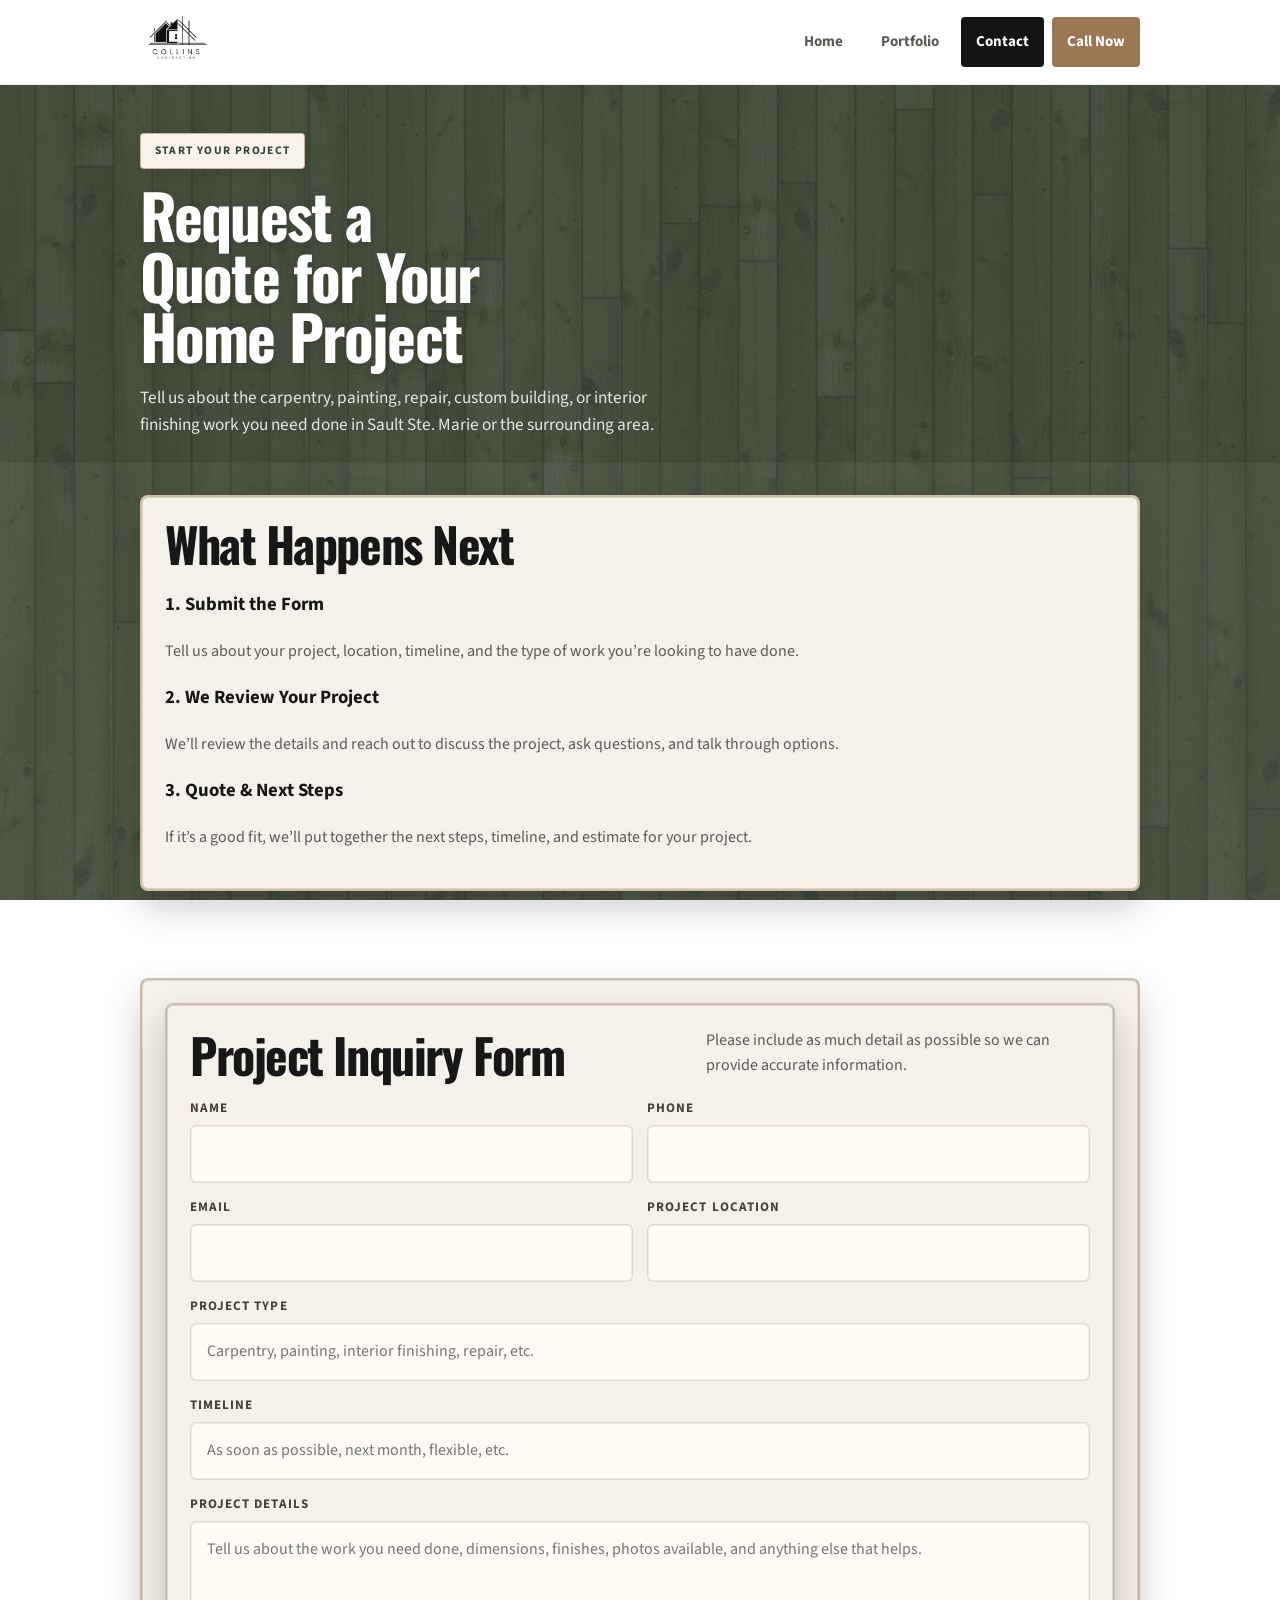
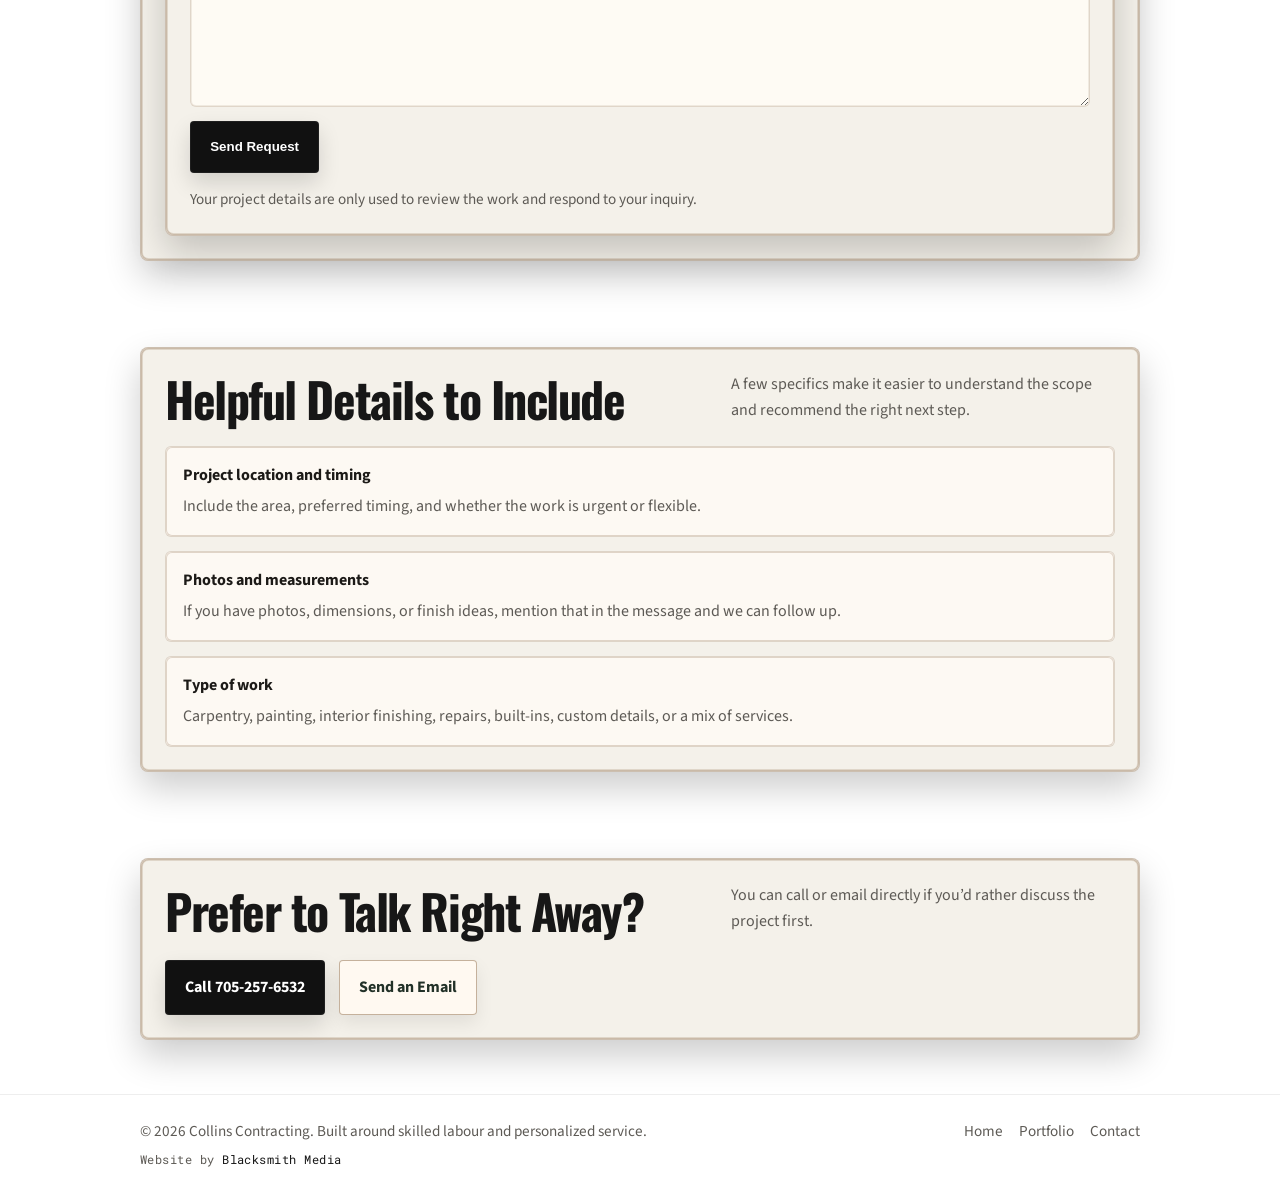
==== commit 09b3ca0f: "Improve SEO structure and conversion flow" ====
--- a/contact/index.html
+++ b/contact/index.html
@@ -4,10 +4,10 @@
   <meta charset="UTF-8" />
   <meta name="viewport" content="width=device-width, initial-scale=1.0" />
 
-  <title>Contact Collins Contracting | Contractor in Sault Ste. Marie</title>
+  <title>Request a Quote | Collins Contracting in Sault Ste. Marie</title>
   <meta
     name="description"
-    content="Contact Collins Contracting for carpentry, painting, custom building, and interior finishing in Sault Ste. Marie and surrounding areas."
+    content="Request a quote from Collins Contracting for carpentry, painting, custom building, and interior finishing in Sault Ste. Marie and surrounding areas."
   />
   <meta name="theme-color" content="#171717" />
   <meta name="robots" content="index, follow" />
@@ -62,10 +62,9 @@
     <section class="page-hero">
       <div class="container">
         <span class="kicker">Start your project</span>
-        <h1>Let’s Talk About Your Project</h1>
+        <h1>Request a Quote for Your Home Project</h1>
         <p>
-          The more detail you can share, the better we can understand your project, provide recommendations,
-          and put together an accurate estimate.
+          Tell us about the carpentry, painting, repair, custom building, or interior finishing work you need done in Sault Ste. Marie or the surrounding area.
         </p>
       </div>
     </section>
@@ -167,8 +166,33 @@
 
             <button class="button" type="submit">Send Request</button>
             <p id="form-status" class="form-status" aria-live="polite"></p>
+            <p class="form-note">Your project details are only used to review the work and respond to your inquiry.</p>
           </form>
         </article>
+      </div>
+    </section>
+
+    <section class="section">
+      <div class="container panel">
+        <div class="section-header">
+          <h2>Helpful Details to Include</h2>
+          <p>A few specifics make it easier to understand the scope and recommend the right next step.</p>
+        </div>
+
+        <ul class="info-list">
+          <li>
+            <strong>Project location and timing</strong>
+            Include the area, preferred timing, and whether the work is urgent or flexible.
+          </li>
+          <li>
+            <strong>Photos and measurements</strong>
+            If you have photos, dimensions, or finish ideas, mention that in the message and we can follow up.
+          </li>
+          <li>
+            <strong>Type of work</strong>
+            Carpentry, painting, interior finishing, repairs, built-ins, custom details, or a mix of services.
+          </li>
+        </ul>
       </div>
     </section>
 
--- a/styles.css
+++ b/styles.css
@@ -687,6 +687,17 @@
   gap: 0.8rem;
 }
 
+.portfolio-preview-card {
+  overflow: hidden;
+}
+
+.portfolio-preview-card img {
+  width: 100%;
+  aspect-ratio: 4 / 3;
+  object-fit: cover;
+  border-radius: 6px;
+}
+
 /* Contact form */
 .contact-form {
   margin-top: 1.2rem;
@@ -744,6 +755,12 @@
   margin: 0.85rem 0 0;
   font-weight: 700;
   color: #4a4036;
+}
+
+.form-note {
+  margin: 0.8rem 0 0;
+  font-size: 0.95rem;
+  color: var(--muted);
 }
 
 .form-success {
@@ -1060,7 +1077,9 @@
     flex-direction: column;
     align-items: flex-start;
   }
-}/* Subtle content fade-in */
+}
+
+/* Subtle content fade-in */
 .fade-in-soft {
   opacity: 0;
   transition: opacity 0.45s ease;
@@ -1076,9 +1095,8 @@
     opacity: 1;
     transition: none;
   }
-}/* =========================
-   FEATURE BOXES (DARK VERSION)
-========================= */
+}
+
 /* =========================
    DARK 3-BOX SECTIONS
 ========================= */
@@ -1135,19 +1153,9 @@
   box-shadow:
     inset 0 0 0 1px rgba(255,255,255,0.05),
     0 12px 24px rgba(0,0,0,0.24);
-}/* Desktop */
-body {
-  background-size: cover;
-  background-position: center;
-}
-
-/* Mobile */
-@media (max-width: 768px) {
-  body {
-    background-size: 140%;
-    background-position: center top;
-  }
-}/* =========================
+}
+
+/* =========================
    BACKGROUND IMAGE BEHAVIOR
 ========================= */
 
@@ -1165,88 +1173,9 @@
     background-repeat: repeat;
     background-position: top left;
   }
-}.gallery-feature {
-  display: grid;
-  grid-template-columns: 1.5fr 1fr 1fr;
-  gap: 1rem;
-  margin-top: 1.5rem;
-}
-
-.gallery-tile {
-  display: block;
-  position: relative;
-  overflow: hidden;
-  border-radius: 12px;
-  min-height: 220px;
-  background: #111;
-  box-shadow: 0 12px 30px rgba(0, 0, 0, 0.18);
-}
-
-.gallery-tile-large {
-  grid-row: span 2;
-  min-height: 460px;
-}
-
-.gallery-tile img,
-.gallery-card img {
-  width: 100%;
-  height: 100%;
-  display: block;
-  object-fit: cover;
-  transition: transform 0.35s ease, opacity 0.35s ease;
-}
-
-.gallery-tile:hover img,
-.gallery-card:hover img {
-  transform: scale(1.04);
-  opacity: 0.92;
-}
-
-.gallery-grid-compact {
-  display: grid;
-  grid-template-columns: repeat(3, minmax(0, 1fr));
-  gap: 1rem;
-  margin-top: 1.5rem;
-}
-
-.gallery-card {
-  display: block;
-  overflow: hidden;
-  border-radius: 12px;
-  background: #111;
-  aspect-ratio: 4 / 3;
-  box-shadow: 0 10px 24px rgba(0, 0, 0, 0.14);
-}
-
-@media (max-width: 900px) {
-  .gallery-feature {
-    grid-template-columns: 1fr 1fr;
-  }
-
-  .gallery-tile-large {
-    grid-column: 1 / -1;
-    grid-row: auto;
-    min-height: 320px;
-  }
-
-  .gallery-grid-compact {
-    grid-template-columns: repeat(2, minmax(0, 1fr));
-  }
-}
-
-@media (max-width: 640px) {
-  .gallery-feature,
-  .gallery-grid-compact {
-    grid-template-columns: 1fr;
-  }
-
-  .gallery-tile,
-  .gallery-tile-large,
-  .gallery-card {
-    min-height: auto;
-    aspect-ratio: 4 / 3;
-  }
-}.gallery-feature {
+}
+
+.gallery-feature {
   display: grid;
   grid-template-columns: 1.5fr 1fr 1fr;
   gap: 1rem;
@@ -1528,7 +1457,9 @@
   .before-after-frame {
     aspect-ratio: 4 / 3;
   }
-}/* =========================
+}
+
+/* =========================
    HERO IMAGE OVERRIDE
 ========================= */
 
@@ -1581,7 +1512,9 @@
     height: 240px !important;
     object-position: center 30%;
   }
-}/* =========================
+}
+
+/* =========================
    HERO DESKTOP FIX (CLEAN)
 ========================= */
 
@@ -1627,321 +1560,9 @@
   .hero-badges {
     display: none;
   }
-}/* =========================
-   GOOGLE TRUST SECTION
-========================= */
-
-.google-proof {
-  padding-top: 1rem;
-}
-
-.google-proof-inner {
-  display: grid;
-  grid-template-columns: 1.1fr 0.9fr;
-  gap: 2rem;
-  align-items: center;
-}
-
-.google-proof-left h2 {
-  margin: 0.5rem 0 0.6rem;
-  font-size: clamp(1.8rem, 3vw, 2.6rem);
-  color: #fff;
-}
-
-.google-proof-left p {
-  color: rgba(255,255,255,0.85);
-  max-width: 48ch;
-}
-
-.google-badge {
-  display: inline-flex;
-  align-items: center;
-  gap: 0.6rem;
-  background: rgba(255,255,255,0.95);
-  color: #111;
-  padding: 0.4rem 0.7rem;
-  border-radius: 6px;
-  font-size: 0.85rem;
-  font-weight: 700;
-}
-
-.google-badge img {
-  width: 20px;
-  height: 20px;
-}
-
-.google-proof-right {
-  display: grid;
-  gap: 1rem;
-}
-
-.google-review {
-  background: rgba(255,255,255,0.92);
-  padding: 1rem;
-  border-radius: 8px;
-  font-size: 0.95rem;
-  box-shadow: 0 10px 22px rgba(0,0,0,0.15);
-}
-
-.google-review span {
-  display: block;
-  margin-top: 0.5rem;
-  font-size: 0.8rem;
-  color: #666;
-  font-weight: 600;
-}
-
-@media (max-width: 980px) {
-  .google-proof-inner {
-    grid-template-columns: 1fr;
-  }
-}/* =========================
-   GOOGLE LOGO IMAGE FIX
-========================= */
-
-.google-badge img {
-  width: 28px;
-  height: 28px;
-  object-fit: contain;
-  flex-shrink: 0;
-}
-
-.google-badge {
-  display: inline-flex;
-  align-items: center;
-  gap: 0.65rem;
-}
-
-.google-badge > div {
-  display: flex;
-  flex-direction: column;
-  line-height: 1.15;
-}/* =========================
-   GOOGLE SECTION POLISH
-========================= */
-
-.google-proof {
-  padding: 1.2rem 0 2.6rem;
-}
-
-.google-proof-inner {
-  display: grid;
-  grid-template-columns: 1.05fr 0.95fr;
-  gap: 2.25rem;
-  align-items: start;
-}
-
-.google-proof-left h2 {
-  margin: 1rem 0 1rem;
-  font-size: clamp(2.2rem, 4vw, 3.4rem);
-  line-height: 1.05;
-  max-width: 10ch;
-  color: #fff;
-}
-
-.google-proof-left p {
-  margin: 0;
-  max-width: 34rem;
-  font-size: 1.05rem;
-  line-height: 1.7;
-  color: rgba(255,255,255,0.86);
-}
-
-.google-badge {
-  display: inline-flex;
-  align-items: center;
-  gap: 0.85rem;
-  padding: 0.75rem 1rem;
-  border-radius: 10px;
-  background: rgba(255,255,255,0.96);
-  color: #171717;
-  box-shadow: 0 10px 24px rgba(0,0,0,0.12);
-}
-
-.google-badge img {
-  width: 90px;
-  height: auto;
-  object-fit: contain;
-  display: block;
-  flex-shrink: 0;
-}
-
-.google-badge strong {
-  display: block;
-  font-size: 0.95rem;
-  line-height: 1.1;
-}
-
-.google-badge span {
-  display: block;
-  margin-top: 0.2rem;
-  font-size: 0.9rem;
-  line-height: 1.2;
-  color: #333;
-}
-
-.google-proof-right {
-  display: grid;
-  gap: 1rem;
-  padding-top: 1.6rem;
-}
-
-.google-review {
-  padding: 1.4rem 1.5rem;
-  min-height: auto;
-  border-radius: 12px;
-  background: rgba(255,255,255,0.96);
-  box-shadow: 0 12px 26px rgba(0,0,0,0.12);
-}
-
-.google-review p {
-  margin: 0;
-  font-size: 1.02rem;
-  line-height: 1.55;
-  color: #1f1f1f;
-}
-
-.google-proof .cta-row {
-  margin-top: 1.5rem;
-}
-
-.google-proof .button {
-  min-width: 230px;
-}
-
-@media (max-width: 980px) {
-  .google-proof-inner {
-    grid-template-columns: 1fr;
-    gap: 1.4rem;
-  }
-
-  .google-proof-left h2 {
-    max-width: 100%;
-  }
-
-  .google-proof-right {
-    padding-top: 0;
-  }
-}/* =========================
-   GOOGLE SECTION FINAL FIX
-========================= */
-
-.google-proof {
-  padding: 1.4rem 0 2.4rem;
-}
-
-.google-proof-inner {
-  display: grid;
-  grid-template-columns: minmax(0, 1fr) 420px;
-  gap: 1.5rem;
-  align-items: start;
-}
-
-.google-proof-left {
-  max-width: 760px;
-}
-
-.google-proof-left h2 {
-  font-family: "Oswald", sans-serif;
-  letter-spacing: -0.02em;
-  font-size: clamp(2.4rem, 4.6vw, 4.4rem);
-  line-height: 0.98;
-  margin: 1rem 0 1rem;
-  max-width: 12ch;
-  color: #ffffff;
-  text-shadow: 0 2px 10px rgba(0, 0, 0, 0.16);
-}
-
-.google-proof-left p {
-  margin: 0;
-  max-width: 34rem;
-  font-size: 1.05rem;
-  line-height: 1.7;
-  color: rgba(255,255,255,0.86);
-}
-
-.google-badge {
-  display: inline-flex;
-  align-items: center;
-  gap: 0.9rem;
-  padding: 0.8rem 1rem;
-  border-radius: 10px;
-  background: rgba(255,255,255,0.96);
-  color: #171717;
-  box-shadow: 0 10px 24px rgba(0,0,0,0.12);
-}
-
-.google-badge img {
-  width: 92px;
-  height: auto;
-  object-fit: contain;
-  display: block;
-  flex-shrink: 0;
-}
-
-.google-badge strong,
-.google-badge span {
-  font-family: "Source Sans 3", sans-serif;
-}
-
-.google-badge strong {
-  display: block;
-  font-size: 0.95rem;
-  line-height: 1.1;
-}
-
-.google-badge span {
-  display: block;
-  margin-top: 0.18rem;
-  font-size: 0.9rem;
-  line-height: 1.2;
-  color: #333;
-}
-
-.google-proof-right {
-  display: grid;
-  gap: 0.9rem;
-  padding-top: 0.15rem;
-  align-content: start;
-}
-
-.google-review {
-  padding: 1.2rem 1.3rem;
-  border-radius: 12px;
-  background: rgba(255,255,255,0.96);
-  box-shadow: 0 12px 26px rgba(0,0,0,0.12);
-}
-
-.google-review p {
-  margin: 0;
-  font-family: "Source Sans 3", sans-serif;
-  font-size: 1rem;
-  line-height: 1.5;
-  color: #1f1f1f;
-}
-
-.google-proof .cta-row {
-  margin-top: 1.5rem;
-}
-
-.google-proof .button {
-  min-width: 230px;
-}
-
-@media (max-width: 980px) {
-  .google-proof-inner {
-    grid-template-columns: 1fr;
-    gap: 1.25rem;
-  }
-
-  .google-proof-left h2 {
-    max-width: 100%;
-  }
-
-  .google-proof-right {
-    padding-top: 0;
-  }
-}/* =========================
+}
+
+/* =========================
    GOOGLE SECTION BALANCED
 ========================= */
 
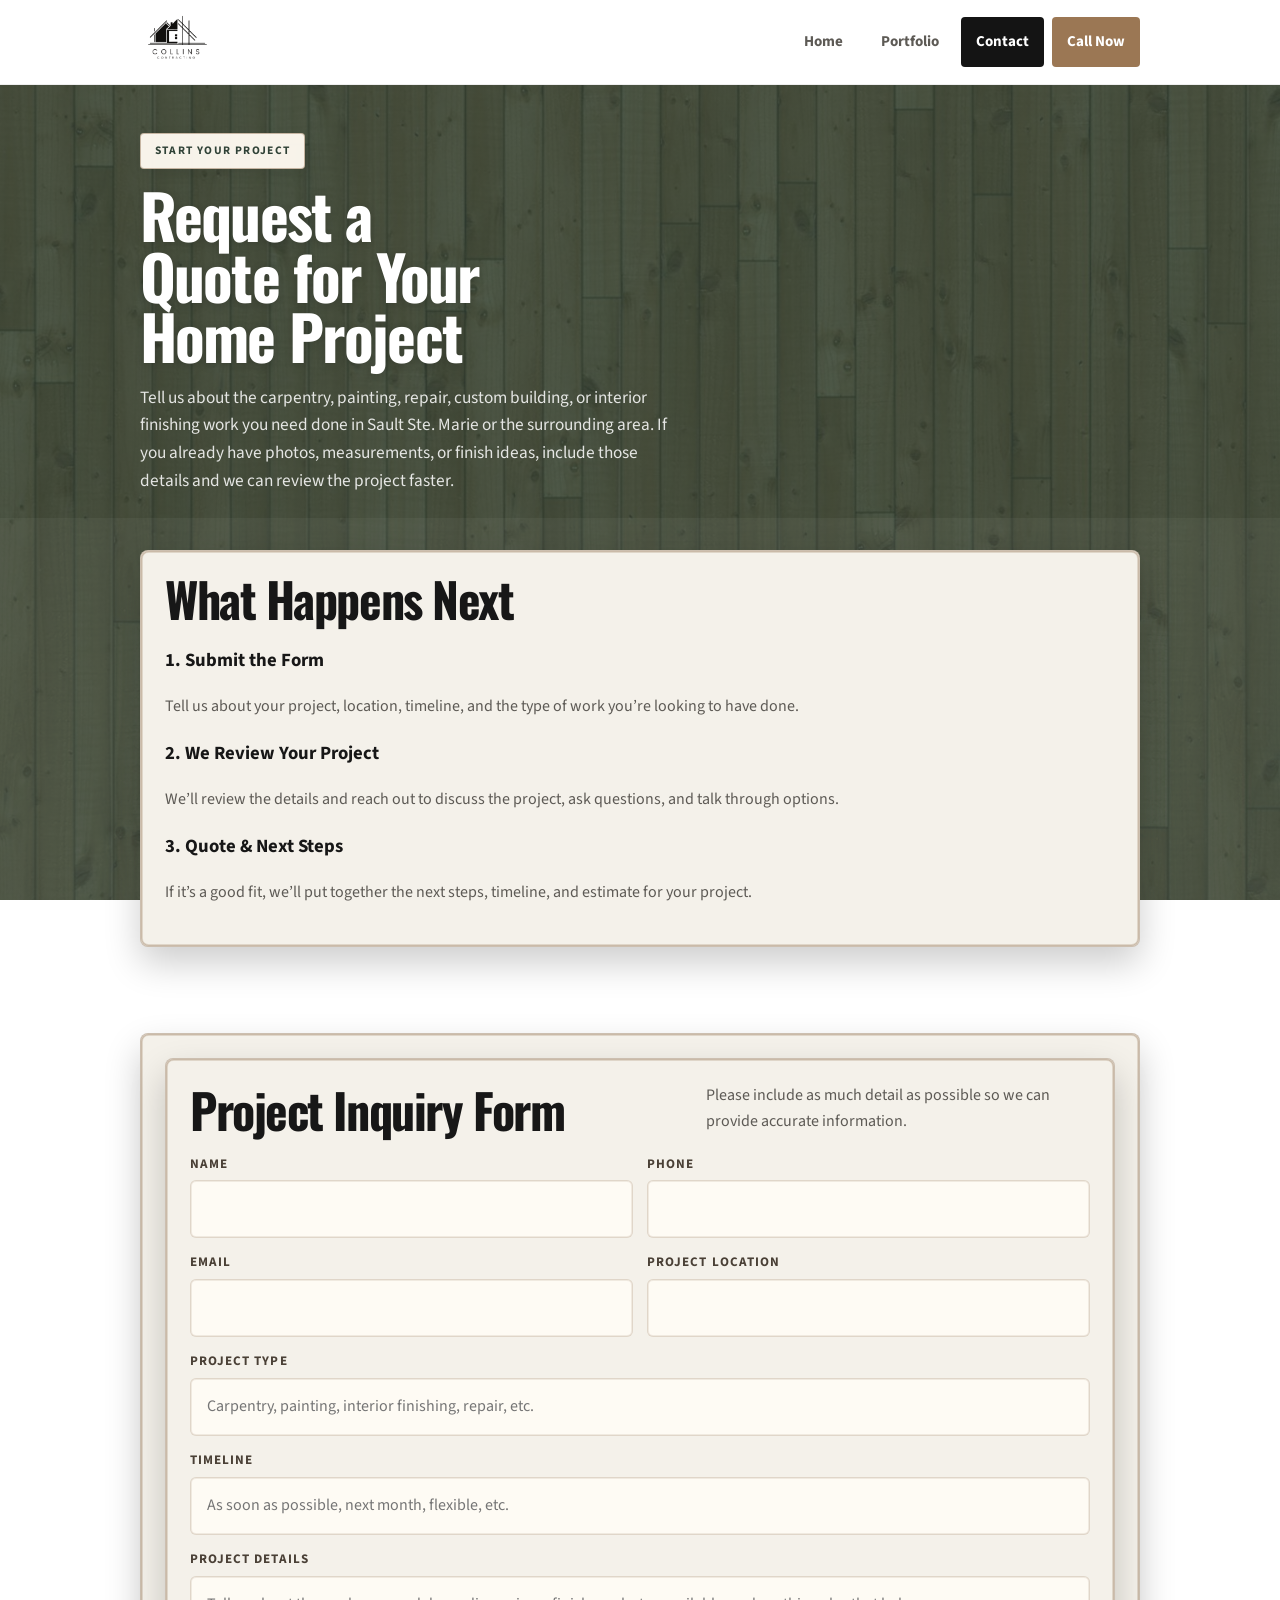
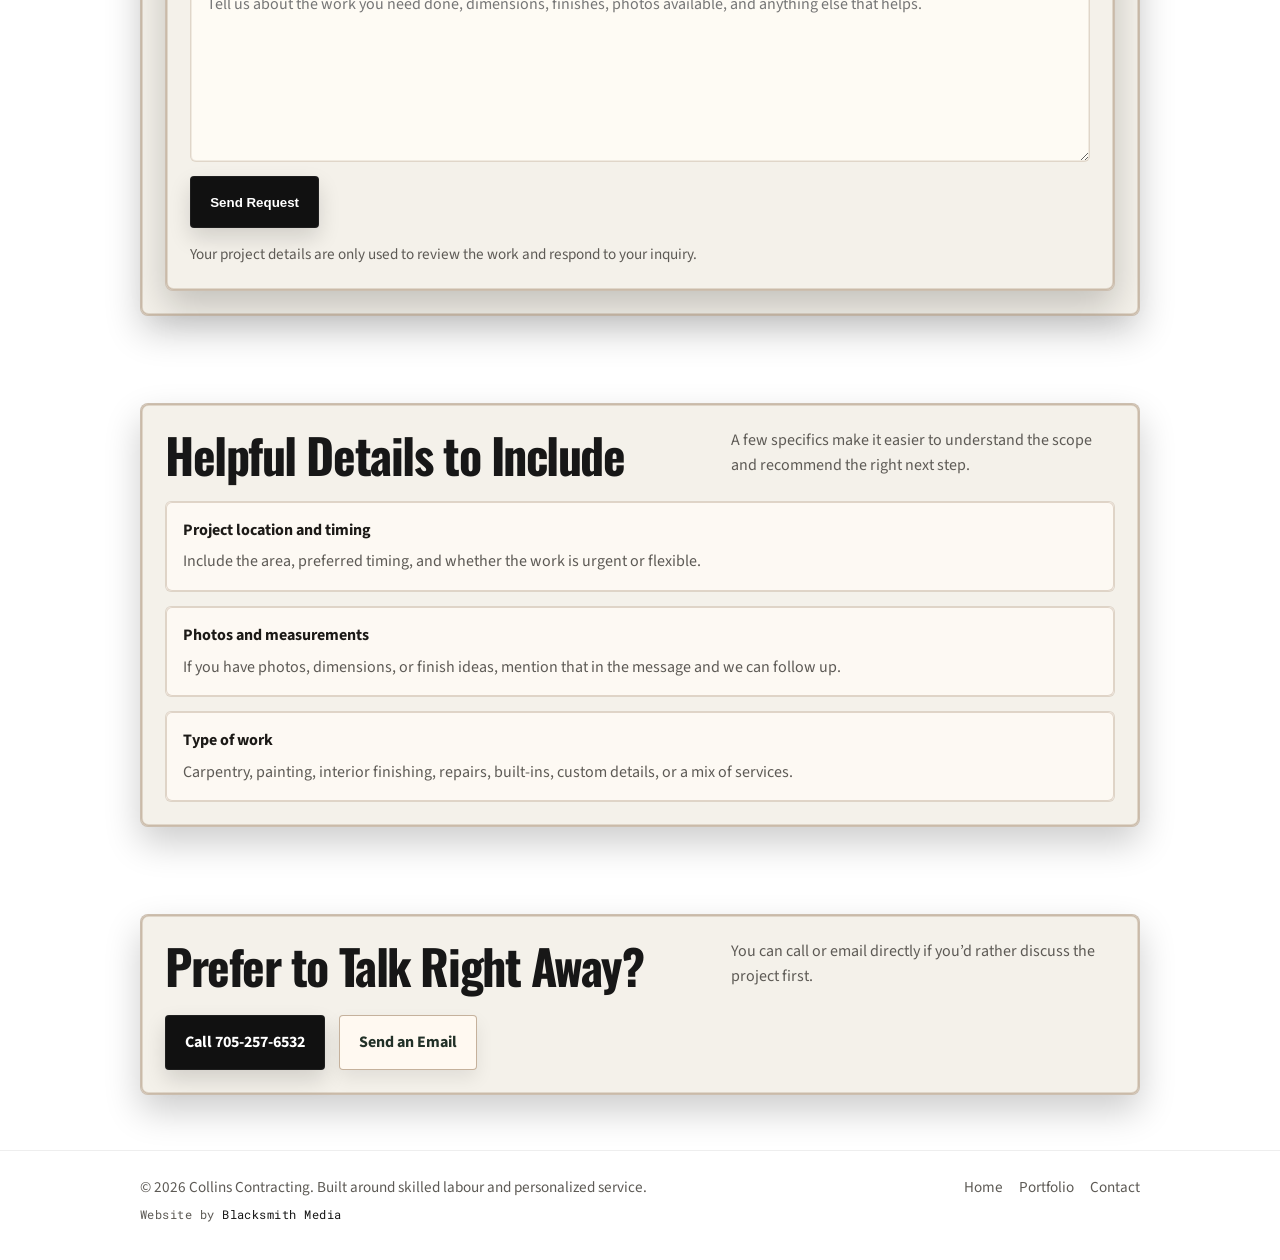
==== commit e356b4ff: "Improve SEO structure and conversion flow" ====
--- a/contact/index.html
+++ b/contact/index.html
@@ -36,8 +36,29 @@
   <link rel="preconnect" href="https://fonts.googleapis.com" />
   <link rel="preconnect" href="https://fonts.gstatic.com" crossorigin />
   <link href="https://fonts.googleapis.com/css2?family=Oswald:wght@400;500;600&family=Source+Sans+3:wght@400;500;600&family=Roboto+Mono:wght@400;500&display=swap" rel="stylesheet" />
-
-  <link rel="stylesheet" href="/styles.css" />
+  <link rel="preload" as="image" href="/background.jpg" />
+
+  <link rel="stylesheet" href="/styles.css?v=20260421-pass4" />
+  <script type="application/ld+json">
+  {
+    "@context": "https://schema.org",
+    "@type": "BreadcrumbList",
+    "itemListElement": [
+      {
+        "@type": "ListItem",
+        "position": 1,
+        "name": "Home",
+        "item": "https://buildwithcollins.com/"
+      },
+      {
+        "@type": "ListItem",
+        "position": 2,
+        "name": "Contact",
+        "item": "https://buildwithcollins.com/contact/"
+      }
+    ]
+  }
+  </script>
 </head>
 <body>
   <header class="site-header">
@@ -64,7 +85,7 @@
         <span class="kicker">Start your project</span>
         <h1>Request a Quote for Your Home Project</h1>
         <p>
-          Tell us about the carpentry, painting, repair, custom building, or interior finishing work you need done in Sault Ste. Marie or the surrounding area.
+          Tell us about the carpentry, painting, repair, custom building, or interior finishing work you need done in Sault Ste. Marie or the surrounding area. If you already have photos, measurements, or finish ideas, include those details and we can review the project faster.
         </p>
       </div>
     </section>
@@ -107,6 +128,7 @@
           <form id="contact-form" class="contact-form" action="https://formsubmit.co/jamescollins@live.ca" method="POST">
             <input type="hidden" name="_subject" value="New Collins Contracting Website Inquiry" />
             <input type="hidden" name="_captcha" value="false" />
+            <input type="hidden" name="_next" value="https://buildwithcollins.com/contact/thanks/" />
             <input type="text" name="_honey" tabindex="-1" autocomplete="off" class="sr-only" aria-hidden="true" />
 
             <div class="form-grid">
@@ -164,7 +186,7 @@
               ></textarea>
             </div>
 
-            <button class="button" type="submit">Send Request</button>
+            <button class="button" type="submit" data-track="contact_submit">Send Request</button>
             <p id="form-status" class="form-status" aria-live="polite"></p>
             <p class="form-note">Your project details are only used to review the work and respond to your inquiry.</p>
           </form>
--- a/styles.css
+++ b/styles.css
@@ -693,9 +693,68 @@
 
 .portfolio-preview-card img {
   width: 100%;
-  aspect-ratio: 4 / 3;
+  height: clamp(180px, 22vw, 260px);
   object-fit: cover;
   border-radius: 6px;
+}
+
+.project-note {
+  padding: 1.5rem;
+}
+
+.project-note h3 {
+  margin: 0 0 0.55rem;
+  font-size: 1.18rem;
+  line-height: 1.2;
+  color: var(--text);
+  font-family: "Oswald", sans-serif;
+}
+
+.faq-list {
+  display: grid;
+  gap: 0.9rem;
+}
+
+.faq-item {
+  border-radius: 8px;
+  border: 1px solid rgba(126, 95, 66, 0.3);
+  background: rgba(255, 252, 246, 0.9);
+  box-shadow: inset 0 0 0 1px rgba(139, 106, 73, 0.12);
+  overflow: hidden;
+}
+
+.faq-item summary {
+  list-style: none;
+  cursor: pointer;
+  padding: 1rem 1.1rem;
+  font-weight: 700;
+  color: var(--text);
+}
+
+.faq-item summary:focus-visible {
+  outline: 3px solid rgba(155, 119, 84, 0.28);
+  outline-offset: -3px;
+}
+
+.faq-item summary::-webkit-details-marker {
+  display: none;
+}
+
+.faq-item summary::after {
+  content: "+";
+  float: right;
+  color: var(--highlight-strong);
+  font-size: 1.1rem;
+}
+
+.faq-item[open] summary::after {
+  content: "-";
+}
+
+.faq-item p {
+  margin: 0;
+  padding: 0 1.1rem 1rem;
+  color: var(--muted);
 }
 
 /* Contact form */
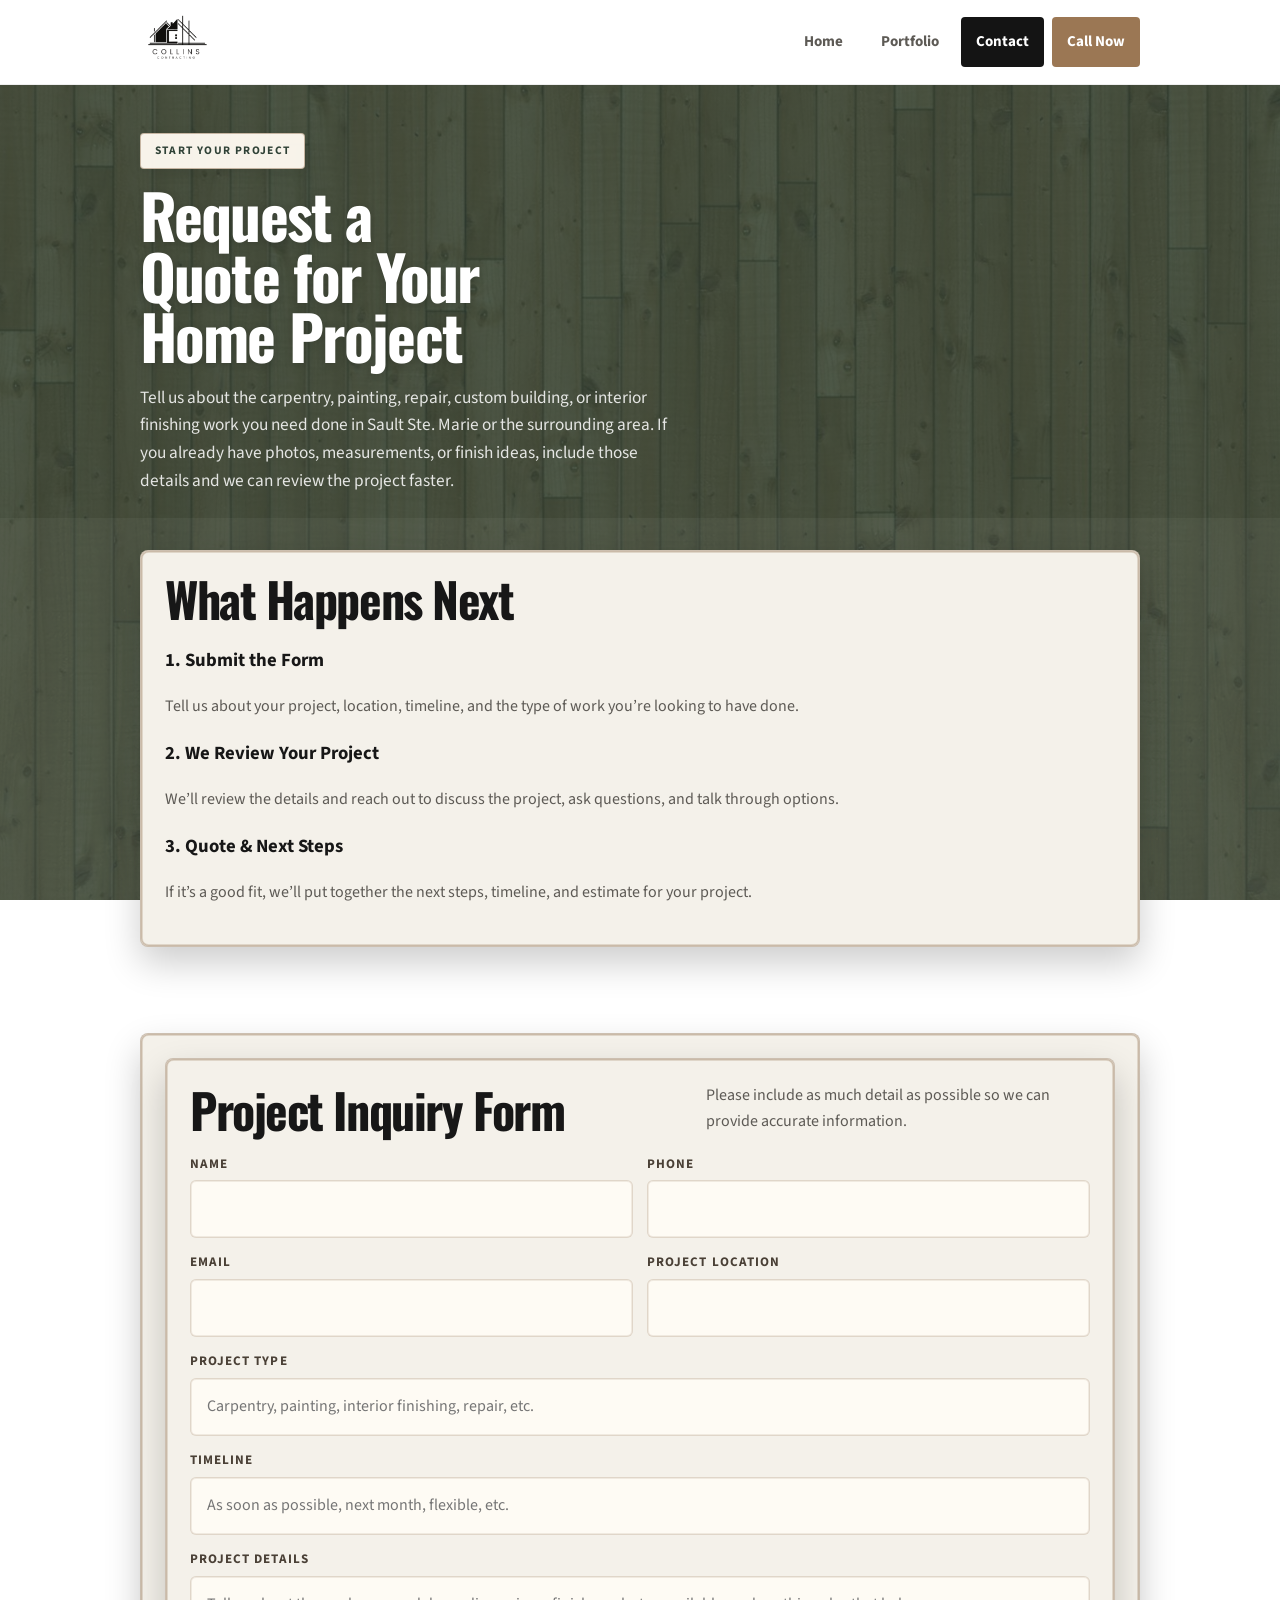
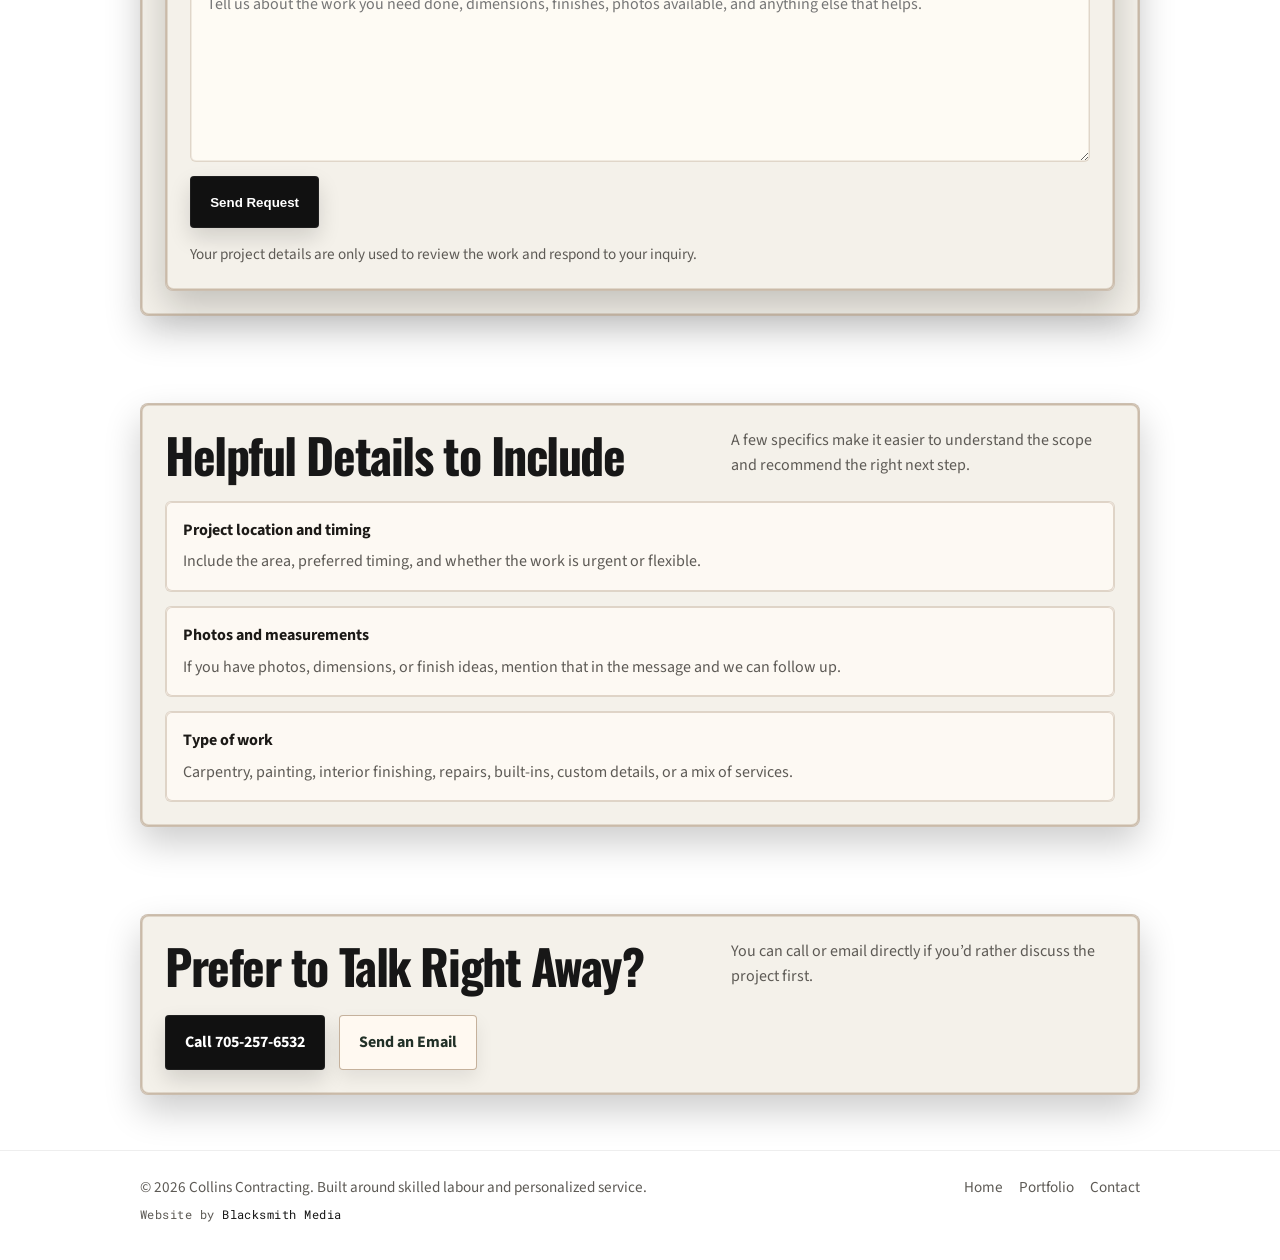
==== commit 74e64087: "Fix logo asset and hero media styling" ====
--- a/contact/index.html
+++ b/contact/index.html
@@ -30,7 +30,7 @@
   />
   <meta name="twitter:image" content="https://buildwithcollins.com/logo.png" />
 
-  <link rel="icon" type="image/png" href="/logo.png" />
+  <link rel="icon" type="image/png" href="/favicon.png" />
   <link rel="apple-touch-icon" href="/logo.png" />
 
   <link rel="preconnect" href="https://fonts.googleapis.com" />
@@ -64,7 +64,7 @@
   <header class="site-header">
     <div class="container header-inner">
       <a class="brand" href="/" aria-label="Collins Contracting home">
-        <img src="/logo.png" alt="Collins Contracting logo" />
+        <img src="/brand-logo.png?v=20260421-logo-fix" width="512" height="512" alt="Collins Contracting logo" />
       </a>
 
       <button class="nav-toggle" aria-label="Open menu" aria-expanded="false">☰</button>
--- a/styles.css
+++ b/styles.css
@@ -352,17 +352,30 @@
   box-shadow: inset 0 0 0 1px rgba(255, 255, 255, 0.28);
 }
 
-.hero-logo-wrap {
+.hero-media-wrap {
   display: flex;
   align-items: center;
   justify-content: center;
-  padding: 2.8rem 1.4rem 1.6rem;
-}
-
-.hero-logo-wrap img {
-  width: min(100%, 320px);
-  object-fit: contain;
-  filter: drop-shadow(0 2px 8px rgba(0, 0, 0, 0.08));
+  position: relative;
+  display: block;
+  padding: 0;
+  margin-bottom: 1.1rem;
+  border-radius: 10px;
+  overflow: hidden;
+  background: transparent;
+  border: 1px solid rgba(126, 95, 66, 0.22);
+  box-shadow:
+    inset 0 0 0 1px rgba(255, 255, 255, 0.24),
+    0 10px 22px rgba(0, 0, 0, 0.08);
+}
+
+.hero-media-wrap img {
+  width: 100%;
+  height: 320px;
+  object-fit: cover;
+  object-position: center 35%;
+  display: block;
+  filter: none;
 }
 
 .hero-card-copy {
@@ -1093,12 +1106,9 @@
     gap: 1rem;
   }
 
-  .hero-logo-wrap {
-    padding: 1.6rem 0.8rem 1rem;
-  }
-
-  .hero-logo-wrap img {
-    width: min(100%, 260px);
+  .hero-media-wrap img {
+    height: 240px;
+    object-position: center 30%;
   }
 
   .section {
@@ -1522,36 +1532,13 @@
    HERO IMAGE OVERRIDE
 ========================= */
 
-.hero-logo-wrap {
-  position: relative;
-  display: block;
-  padding: 0 !important;
-  margin-bottom: 1.1rem;
-  border-radius: 10px;
-  overflow: hidden;
-  background: #d8d1c4;
-  border: 1px solid rgba(126, 95, 66, 0.22);
-  box-shadow:
-    inset 0 0 0 1px rgba(255, 255, 255, 0.24),
-    0 10px 22px rgba(0, 0, 0, 0.08);
-}
-
-.hero-logo-wrap img {
-  width: 100% !important;
-  height: 320px !important;
-  object-fit: cover !important;
-  object-position: center 35%;
-  display: block;
-  filter: none !important;
-}
-
 /* Tighten spacing so it feels intentional */
 .hero-card-inner {
   padding: 1rem !important;
 }
 
 /* Optional: subtle "featured" tag */
-.hero-logo-wrap::after {
+.hero-media-wrap::after {
   content: "ON SITE";
   position: absolute;
   bottom: 12px;
@@ -1567,8 +1554,8 @@
 
 /* Mobile fix */
 @media (max-width: 760px) {
-  .hero-logo-wrap img {
-    height: 240px !important;
+  .hero-media-wrap img {
+    height: 240px;
     object-position: center 30%;
   }
 }
@@ -1600,7 +1587,7 @@
     align-items: flex-end;
   }
 
-  .hero-logo-wrap {
+  .hero-media-wrap {
     width: 100%;
     max-width: 460px;
     margin-left: auto;
@@ -1609,7 +1596,7 @@
     box-shadow: 0 18px 40px rgba(0,0,0,0.25);
   }
 
-  .hero-logo-wrap img {
+  .hero-media-wrap img {
     width: 100%;
     height: auto;
     display: block;
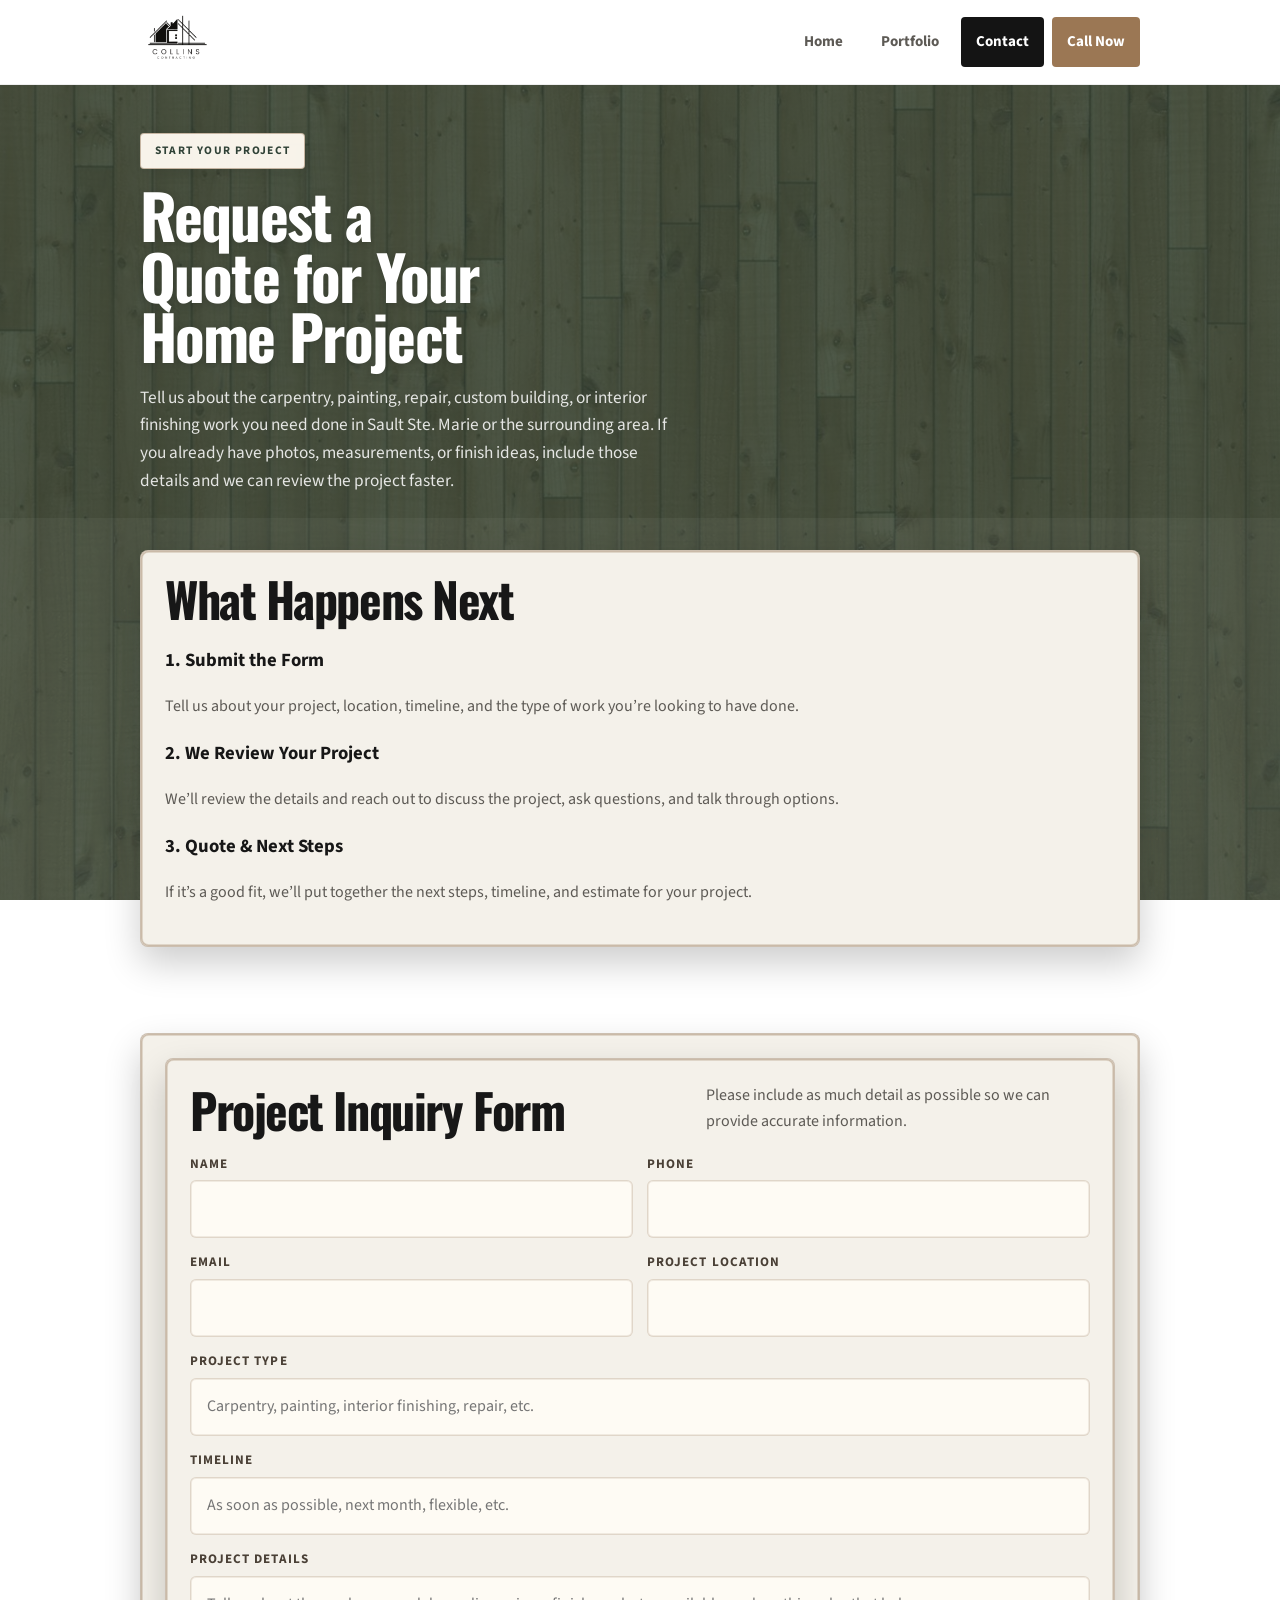
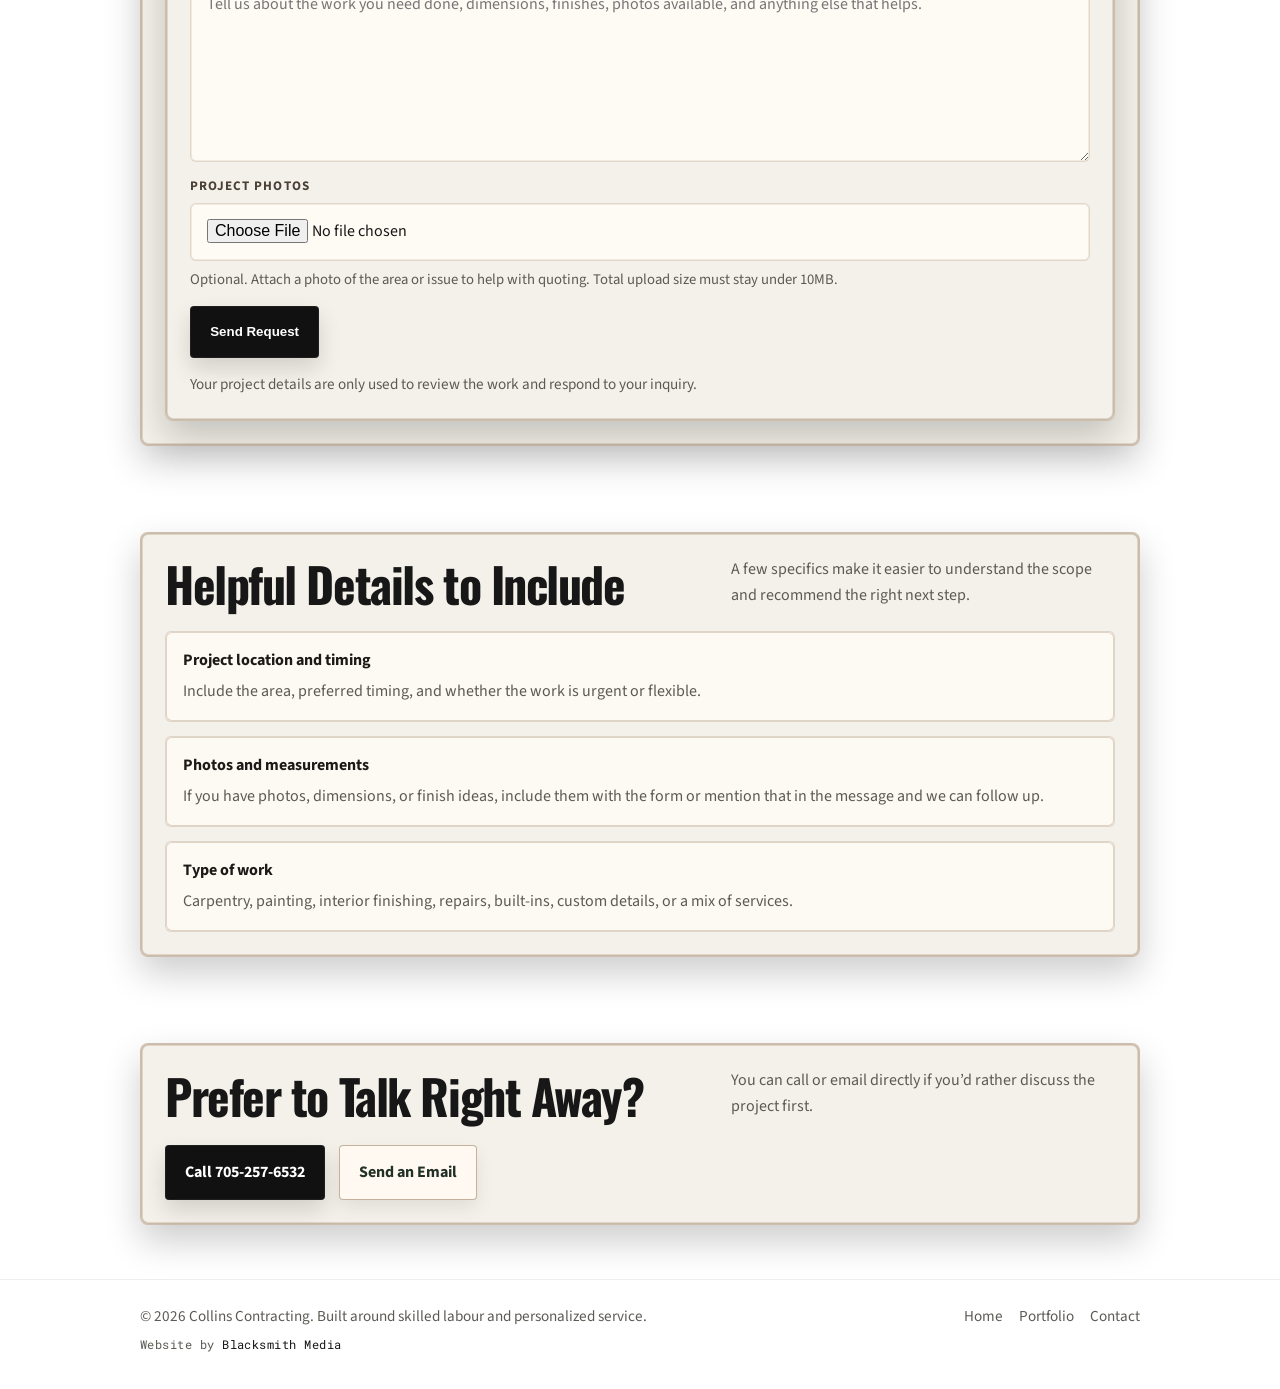
==== commit e189bf11: "Add image uploads to contact form" ====
--- a/contact/index.html
+++ b/contact/index.html
@@ -125,7 +125,7 @@
             <p>Please include as much detail as possible so we can provide accurate information.</p>
           </div>
 
-          <form id="contact-form" class="contact-form" action="https://formsubmit.co/jamescollins@live.ca" method="POST">
+          <form id="contact-form" class="contact-form" action="https://formsubmit.co/jamescollins@live.ca" method="POST" enctype="multipart/form-data">
             <input type="hidden" name="_subject" value="New Collins Contracting Website Inquiry" />
             <input type="hidden" name="_captcha" value="false" />
             <input type="hidden" name="_next" value="https://buildwithcollins.com/contact/thanks/" />
@@ -186,6 +186,12 @@
               ></textarea>
             </div>
 
+            <div class="form-field">
+              <label for="attachment">Project Photos</label>
+              <input id="attachment" name="attachment" type="file" accept="image/*" />
+              <p class="field-help">Optional. Attach a photo of the area or issue to help with quoting. Total upload size must stay under 10MB.</p>
+            </div>
+
             <button class="button" type="submit" data-track="contact_submit">Send Request</button>
             <p id="form-status" class="form-status" aria-live="polite"></p>
             <p class="form-note">Your project details are only used to review the work and respond to your inquiry.</p>
@@ -208,7 +214,7 @@
           </li>
           <li>
             <strong>Photos and measurements</strong>
-            If you have photos, dimensions, or finish ideas, mention that in the message and we can follow up.
+            If you have photos, dimensions, or finish ideas, include them with the form or mention that in the message and we can follow up.
           </li>
           <li>
             <strong>Type of work</strong>
--- a/styles.css
+++ b/styles.css
@@ -192,7 +192,15 @@
 }
 
 .hero {
-  padding: 4.2rem 0 3.2rem;
+  padding: 4.8rem 0 4rem;
+  min-height: min(78vh, 860px);
+  background:
+    linear-gradient(90deg, rgba(17, 24, 19, 0.82) 0%, rgba(17, 24, 19, 0.72) 38%, rgba(17, 24, 19, 0.4) 62%, rgba(17, 24, 19, 0.2) 100%),
+    linear-gradient(180deg, rgba(17, 24, 19, 0.18) 0%, rgba(17, 24, 19, 0.34) 100%),
+    url("hero.jpg");
+  background-size: cover;
+  background-position: center 28%;
+  background-repeat: no-repeat;
 }
 
 .page-hero {
@@ -201,9 +209,15 @@
 
 .hero-grid {
   display: grid;
-  grid-template-columns: minmax(0, 1.08fr) minmax(320px, 0.92fr);
-  gap: 1.8rem;
+  grid-template-columns: minmax(0, 1fr);
+  gap: 1.4rem;
   align-items: center;
+  min-height: calc(min(78vh, 860px) - 8.8rem);
+}
+
+.hero-copy {
+  width: min(100%, 620px);
+  padding: 1.4rem 0 1.2rem;
 }
 
 .kicker {
@@ -330,88 +344,6 @@
 }
 
 /* Premium hero card */
-.hero-card {
-  padding: 1rem;
-  background: linear-gradient(180deg, #f7f3ec, #eee7dc);
-  border: 1px solid rgba(126, 95, 66, 0.4);
-  border-radius: 10px;
-  box-shadow:
-    0 18px 40px rgba(0, 0, 0, 0.22),
-    inset 0 0 0 1px rgba(255, 255, 255, 0.35);
-}
-
-.hero-card-inner {
-  background: linear-gradient(180deg, #efe7db, #e7dece);
-  border-radius: 8px;
-  min-height: 490px;
-  padding: 1.4rem;
-  display: flex;
-  flex-direction: column;
-  justify-content: space-between;
-  border: 1px solid rgba(126, 95, 66, 0.3);
-  box-shadow: inset 0 0 0 1px rgba(255, 255, 255, 0.28);
-}
-
-.hero-media-wrap {
-  display: flex;
-  align-items: center;
-  justify-content: center;
-  position: relative;
-  display: block;
-  padding: 0;
-  margin-bottom: 1.1rem;
-  border-radius: 10px;
-  overflow: hidden;
-  background: transparent;
-  border: 1px solid rgba(126, 95, 66, 0.22);
-  box-shadow:
-    inset 0 0 0 1px rgba(255, 255, 255, 0.24),
-    0 10px 22px rgba(0, 0, 0, 0.08);
-}
-
-.hero-media-wrap img {
-  width: 100%;
-  height: 320px;
-  object-fit: cover;
-  object-position: center 35%;
-  display: block;
-  filter: none;
-}
-
-.hero-card-copy {
-  display: grid;
-  grid-template-columns: repeat(2, minmax(0, 1fr));
-  gap: 0.95rem;
-  position: relative;
-  padding-top: 1.1rem;
-}
-
-.hero-card-copy::before {
-  content: "";
-  position: absolute;
-  top: 0;
-  left: 0.15rem;
-  right: 0.15rem;
-  height: 1px;
-  background: linear-gradient(
-    90deg,
-    rgba(126, 95, 66, 0),
-    rgba(126, 95, 66, 0.45),
-    rgba(126, 95, 66, 0)
-  );
-}
-
-.hero-card-copy div {
-  position: relative;
-  padding: 1.05rem;
-  border-radius: 6px;
-  background: rgba(255, 252, 246, 0.88);
-  border: 1px solid rgba(126, 95, 66, 0.28);
-  box-shadow:
-    inset 0 0 0 1px rgba(255, 255, 255, 0.32),
-    0 6px 14px rgba(0, 0, 0, 0.05);
-}
-
 .hero-card-copy strong,
 .info-list strong {
   display: block;
@@ -823,6 +755,12 @@
   min-height: 160px;
 }
 
+.field-help {
+  margin: 0.45rem 0 0;
+  font-size: 0.92rem;
+  color: var(--muted);
+}
+
 .form-status {
   margin: 0.85rem 0 0;
   font-weight: 700;
@@ -966,10 +904,6 @@
 
   .stats-grid {
     grid-template-columns: repeat(3, minmax(0, 1fr));
-  }
-
-  .hero-card-inner {
-    min-height: auto;
   }
 
   .section-header {
@@ -1079,16 +1013,8 @@
     font-size: 1rem;
   }
 
-  .hero-card-copy,
-  .hero-badges,
   .form-grid {
     grid-template-columns: 1fr;
-  }
-
-  .hero-badge {
-    justify-content: center;
-    padding: 0.75rem;
-    font-size: 0.85rem;
   }
 
   .hero-card,
@@ -1100,15 +1026,15 @@
     padding: 1.1rem;
   }
 
-  .hero-card-inner {
+  .hero {
     min-height: auto;
-    padding: 1rem;
-    gap: 1rem;
-  }
-
-  .hero-media-wrap img {
-    height: 240px;
-    object-position: center 30%;
+    padding: 2.9rem 0 2.6rem;
+    background-position: center 22%;
+    background-size: cover;
+  }
+
+  .hero-copy {
+    padding-top: 4.6rem;
   }
 
   .section {
@@ -1532,79 +1458,17 @@
    HERO IMAGE OVERRIDE
 ========================= */
 
-/* Tighten spacing so it feels intentional */
-.hero-card-inner {
-  padding: 1rem !important;
-}
-
-/* Optional: subtle "featured" tag */
-.hero-media-wrap::after {
-  content: "ON SITE";
-  position: absolute;
-  bottom: 12px;
-  left: 12px;
-  background: rgba(17,17,17,0.75);
-  color: #fff;
-  font-size: 0.7rem;
-  font-weight: 700;
-  padding: 0.35rem 0.6rem;
-  border-radius: 999px;
-  letter-spacing: 0.08em;
-}
-
-/* Mobile fix */
-@media (max-width: 760px) {
-  .hero-media-wrap img {
-    height: 240px;
-    object-position: center 30%;
-  }
-}
-
-/* =========================
-   HERO DESKTOP FIX (CLEAN)
-========================= */
-
 @media (min-width: 981px) {
+  .hero {
+    background-position: center 30%;
+  }
 
   .hero-grid {
-    grid-template-columns: 1.2fr 0.8fr;
-    align-items: center;
-  }
-
-  .hero-card {
-    background: transparent;
-    border: none;
-    box-shadow: none;
-    padding: 0;
-  }
-
-  .hero-card-inner {
-    background: none;
-    border: none;
-    box-shadow: none;
-    padding: 0;
-    min-height: auto;
-    align-items: flex-end;
-  }
-
-  .hero-media-wrap {
-    width: 100%;
-    max-width: 460px;
-    margin-left: auto;
-    border-radius: 10px;
-    overflow: hidden;
-    box-shadow: 0 18px 40px rgba(0,0,0,0.25);
-  }
-
-  .hero-media-wrap img {
-    width: 100%;
-    height: auto;
-    display: block;
-  }
-
-  .hero-card-copy,
-  .hero-badges {
-    display: none;
+    min-height: calc(min(78vh, 860px) - 8.8rem);
+  }
+
+  .hero-copy {
+    width: min(100%, 640px);
   }
 }
 
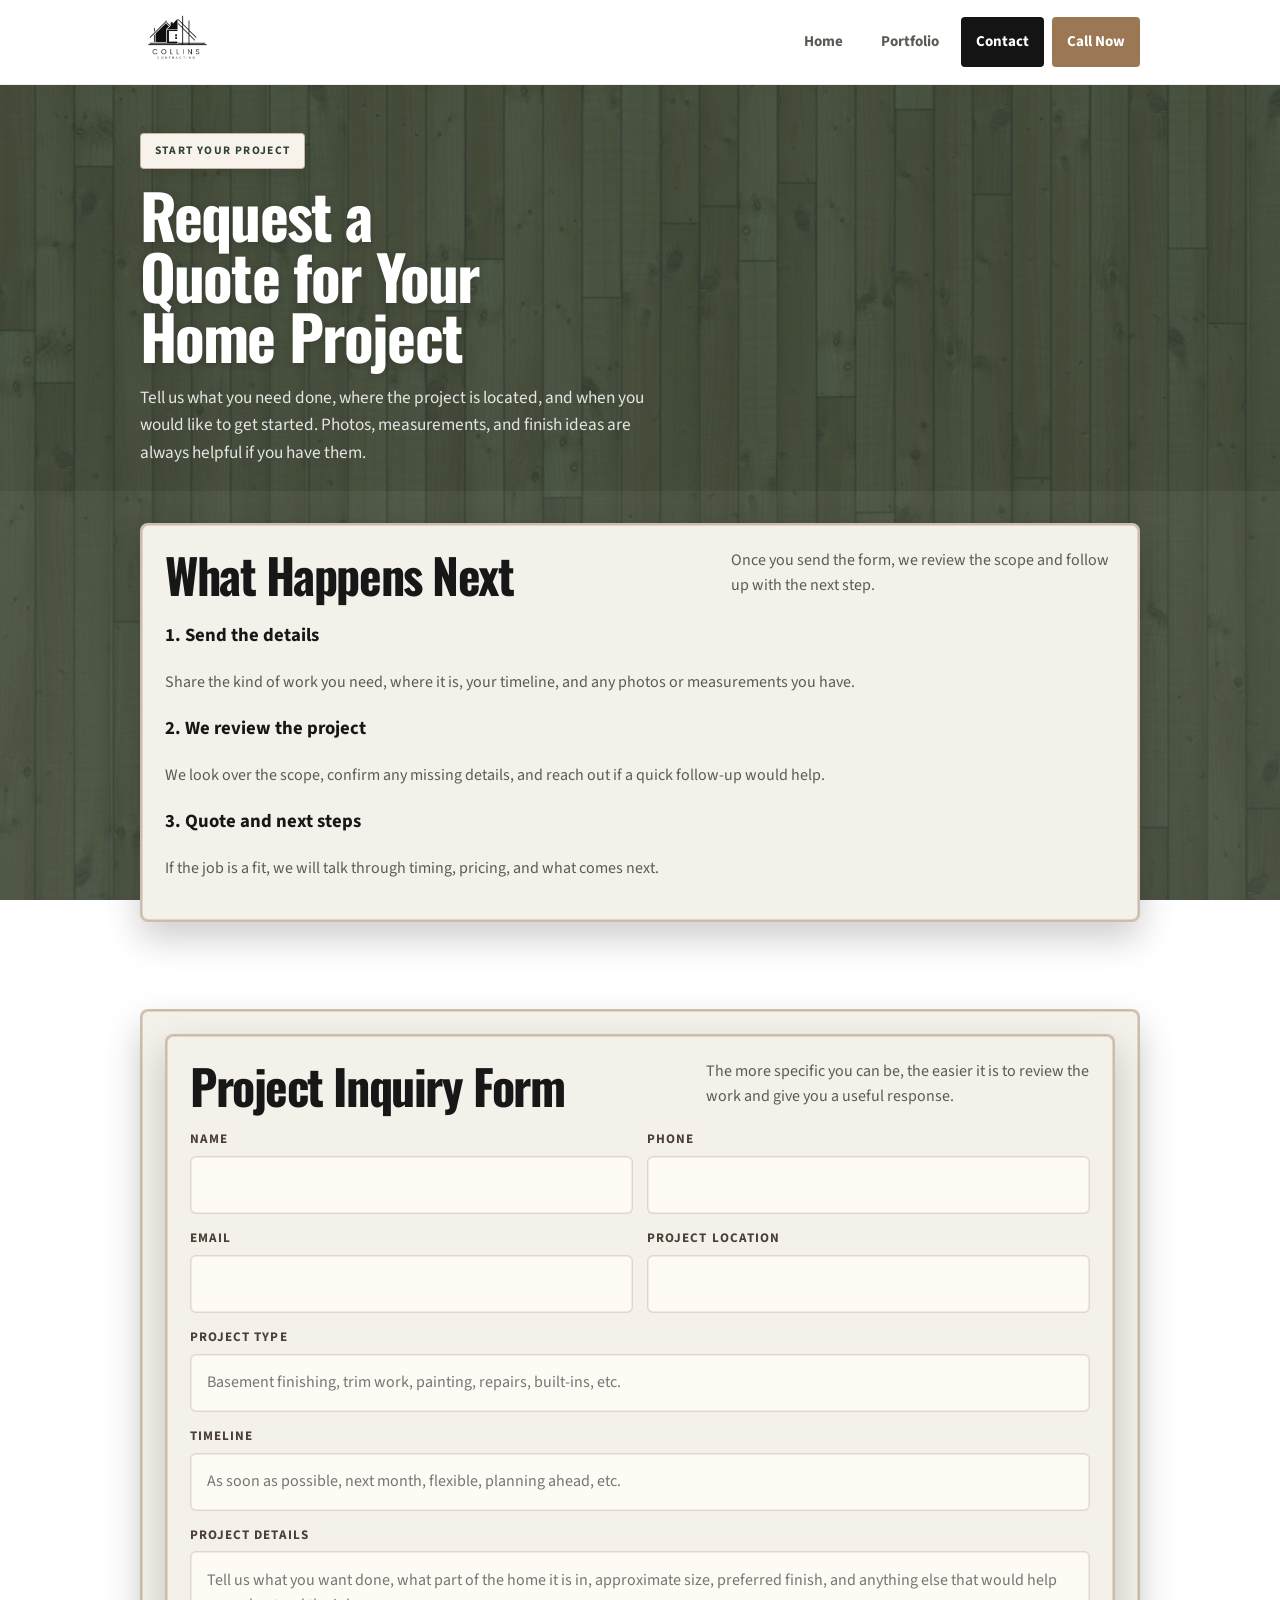
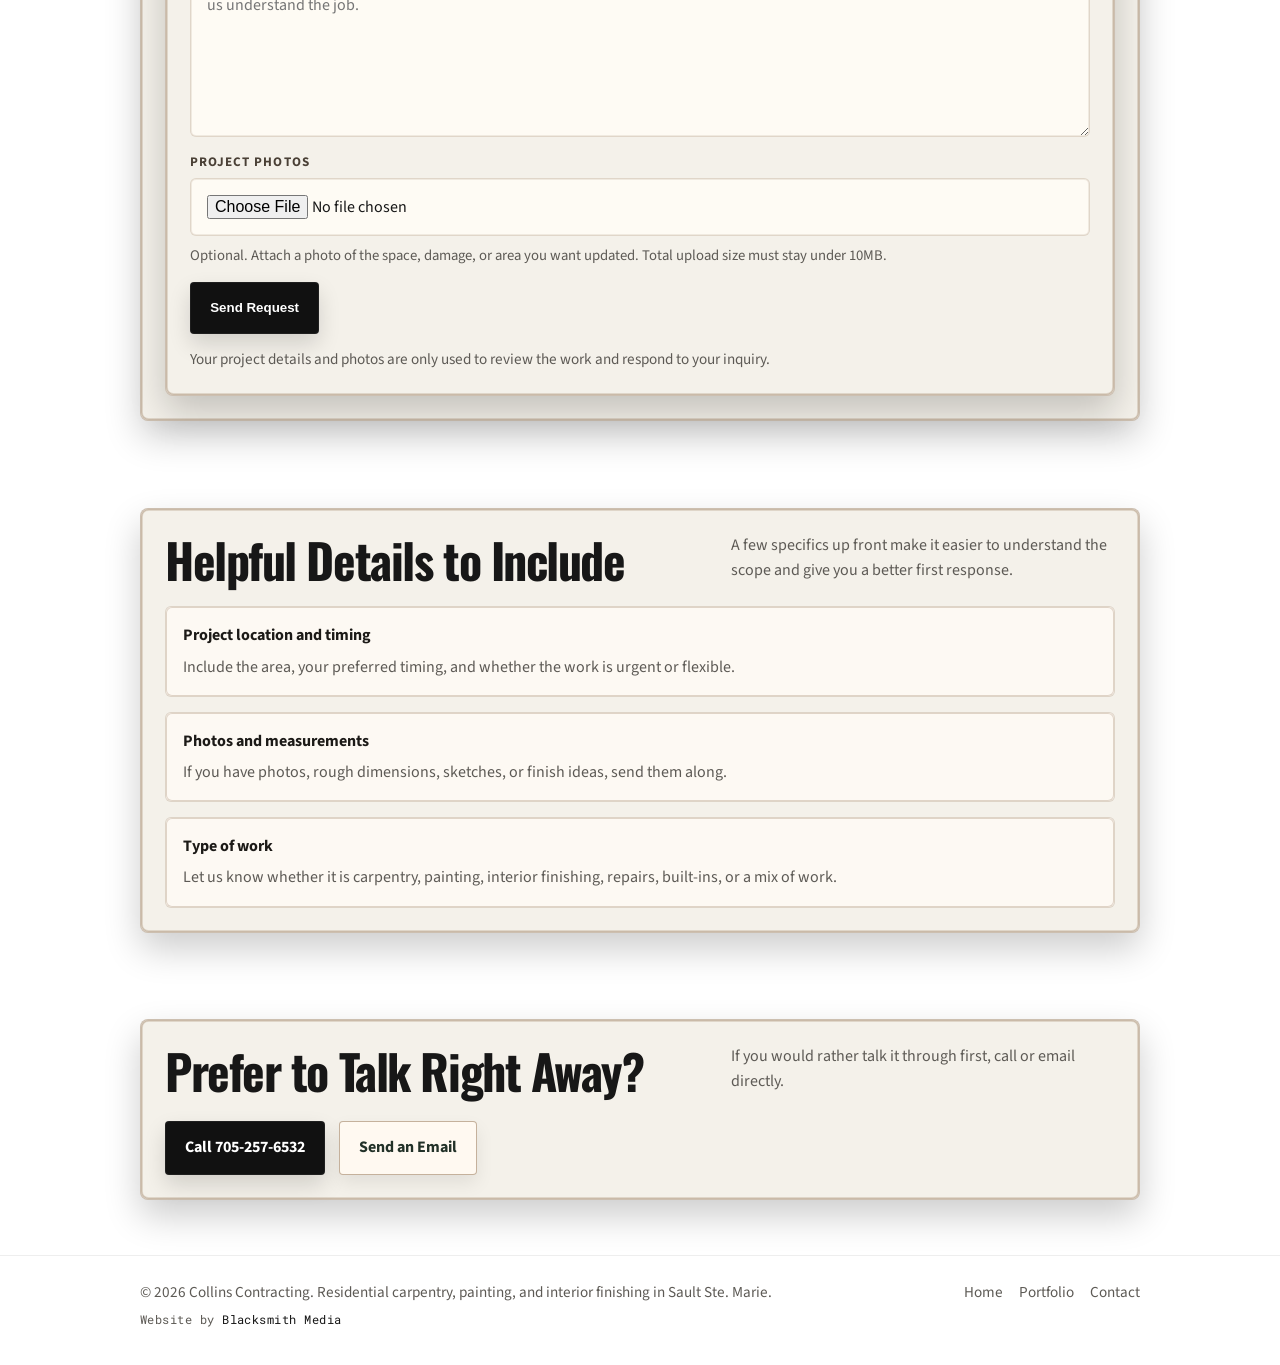
==== commit 8e193d4e: "Refine site copy and contact flow" ====
--- a/contact/index.html
+++ b/contact/index.html
@@ -7,7 +7,7 @@
   <title>Request a Quote | Collins Contracting in Sault Ste. Marie</title>
   <meta
     name="description"
-    content="Request a quote from Collins Contracting for carpentry, painting, custom building, and interior finishing in Sault Ste. Marie and surrounding areas."
+    content="Request a quote from Collins Contracting for carpentry, painting, repairs, and interior finishing in Sault Ste. Marie and surrounding areas."
   />
   <meta name="theme-color" content="#171717" />
   <meta name="robots" content="index, follow" />
@@ -16,7 +16,7 @@
   <meta property="og:title" content="Contact Collins Contracting | Sault Ste. Marie" />
   <meta
     property="og:description"
-    content="Request a quote from Collins Contracting for carpentry, painting, custom building, and interior finishing in Sault Ste. Marie."
+    content="Request a quote from Collins Contracting for carpentry, painting, repairs, and interior finishing in Sault Ste. Marie."
   />
   <meta property="og:type" content="website" />
   <meta property="og:url" content="https://buildwithcollins.com/contact/" />
@@ -26,7 +26,7 @@
   <meta name="twitter:title" content="Contact Collins Contracting | Sault Ste. Marie" />
   <meta
     name="twitter:description"
-    content="Request a quote from Collins Contracting for carpentry, painting, custom building, and interior finishing in Sault Ste. Marie."
+    content="Request a quote from Collins Contracting for carpentry, painting, repairs, and interior finishing in Sault Ste. Marie."
   />
   <meta name="twitter:image" content="https://buildwithcollins.com/logo.png" />
 
@@ -85,7 +85,7 @@
         <span class="kicker">Start your project</span>
         <h1>Request a Quote for Your Home Project</h1>
         <p>
-          Tell us about the carpentry, painting, repair, custom building, or interior finishing work you need done in Sault Ste. Marie or the surrounding area. If you already have photos, measurements, or finish ideas, include those details and we can review the project faster.
+          Tell us what you need done, where the project is located, and when you would like to get started. Photos, measurements, and finish ideas are always helpful if you have them.
         </p>
       </div>
     </section>
@@ -95,22 +95,23 @@
       <div class="container panel">
         <div class="section-header">
           <h2>What Happens Next</h2>
+          <p>Once you send the form, we review the scope and follow up with the next step.</p>
         </div>
 
         <div class="process-steps">
           <div class="step">
-            <h3>1. Submit the Form</h3>
-            <p>Tell us about your project, location, timeline, and the type of work you’re looking to have done.</p>
+            <h3>1. Send the details</h3>
+            <p>Share the kind of work you need, where it is, your timeline, and any photos or measurements you have.</p>
           </div>
 
           <div class="step">
-            <h3>2. We Review Your Project</h3>
-            <p>We’ll review the details and reach out to discuss the project, ask questions, and talk through options.</p>
+            <h3>2. We review the project</h3>
+            <p>We look over the scope, confirm any missing details, and reach out if a quick follow-up would help.</p>
           </div>
 
           <div class="step">
-            <h3>3. Quote & Next Steps</h3>
-            <p>If it’s a good fit, we’ll put together the next steps, timeline, and estimate for your project.</p>
+            <h3>3. Quote and next steps</h3>
+            <p>If the job is a fit, we will talk through timing, pricing, and what comes next.</p>
           </div>
         </div>
       </div>
@@ -122,7 +123,7 @@
         <article class="panel">
           <div class="section-header" style="margin-bottom: 1rem;">
             <h2>Project Inquiry Form</h2>
-            <p>Please include as much detail as possible so we can provide accurate information.</p>
+            <p>The more specific you can be, the easier it is to review the work and give you a useful response.</p>
           </div>
 
           <form id="contact-form" class="contact-form" action="https://formsubmit.co/jamescollins@live.ca" method="POST" enctype="multipart/form-data">
@@ -134,24 +135,24 @@
             <div class="form-grid">
               <div class="form-field">
                 <label for="name">Name</label>
-                <input id="name" name="name" type="text" required />
+                <input id="name" name="name" type="text" autocomplete="name" required />
               </div>
 
               <div class="form-field">
                 <label for="phone">Phone</label>
-                <input id="phone" name="phone" type="tel" />
+                <input id="phone" name="phone" type="tel" autocomplete="tel" inputmode="tel" />
               </div>
             </div>
 
             <div class="form-grid">
               <div class="form-field">
                 <label for="email">Email</label>
-                <input id="email" name="email" type="email" required />
+                <input id="email" name="email" type="email" autocomplete="email" required />
               </div>
 
               <div class="form-field">
                 <label for="location">Project Location</label>
-                <input id="location" name="location" type="text" />
+                <input id="location" name="location" type="text" autocomplete="address-level2" />
               </div>
             </div>
 
@@ -161,7 +162,7 @@
                 id="projectType"
                 name="project_type"
                 type="text"
-                placeholder="Carpentry, painting, interior finishing, repair, etc."
+                placeholder="Basement finishing, trim work, painting, repairs, built-ins, etc."
               />
             </div>
 
@@ -171,7 +172,7 @@
                 id="timeline"
                 name="timeline"
                 type="text"
-                placeholder="As soon as possible, next month, flexible, etc."
+                placeholder="As soon as possible, next month, flexible, planning ahead, etc."
               />
             </div>
 
@@ -182,19 +183,19 @@
                 name="message"
                 rows="6"
                 required
-                placeholder="Tell us about the work you need done, dimensions, finishes, photos available, and anything else that helps."
+                placeholder="Tell us what you want done, what part of the home it is in, approximate size, preferred finish, and anything else that would help us understand the job."
               ></textarea>
             </div>
 
             <div class="form-field">
               <label for="attachment">Project Photos</label>
-              <input id="attachment" name="attachment" type="file" accept="image/*" />
-              <p class="field-help">Optional. Attach a photo of the area or issue to help with quoting. Total upload size must stay under 10MB.</p>
+              <input id="attachment" name="attachment" type="file" accept="image/*" aria-describedby="attachment-help" />
+              <p id="attachment-help" class="field-help">Optional. Attach a photo of the space, damage, or area you want updated. Total upload size must stay under 10MB.</p>
             </div>
 
             <button class="button" type="submit" data-track="contact_submit">Send Request</button>
             <p id="form-status" class="form-status" aria-live="polite"></p>
-            <p class="form-note">Your project details are only used to review the work and respond to your inquiry.</p>
+            <p class="form-note">Your project details and photos are only used to review the work and respond to your inquiry.</p>
           </form>
         </article>
       </div>
@@ -204,21 +205,21 @@
       <div class="container panel">
         <div class="section-header">
           <h2>Helpful Details to Include</h2>
-          <p>A few specifics make it easier to understand the scope and recommend the right next step.</p>
+          <p>A few specifics up front make it easier to understand the scope and give you a better first response.</p>
         </div>
 
         <ul class="info-list">
           <li>
             <strong>Project location and timing</strong>
-            Include the area, preferred timing, and whether the work is urgent or flexible.
+            Include the area, your preferred timing, and whether the work is urgent or flexible.
           </li>
           <li>
             <strong>Photos and measurements</strong>
-            If you have photos, dimensions, or finish ideas, include them with the form or mention that in the message and we can follow up.
+            If you have photos, rough dimensions, sketches, or finish ideas, send them along.
           </li>
           <li>
             <strong>Type of work</strong>
-            Carpentry, painting, interior finishing, repairs, built-ins, custom details, or a mix of services.
+            Let us know whether it is carpentry, painting, interior finishing, repairs, built-ins, or a mix of work.
           </li>
         </ul>
       </div>
@@ -229,7 +230,7 @@
       <div class="container panel">
         <div class="section-header">
           <h2>Prefer to Talk Right Away?</h2>
-          <p>You can call or email directly if you’d rather discuss the project first.</p>
+          <p>If you would rather talk it through first, call or email directly.</p>
         </div>
 
         <div class="cta-row">
@@ -243,7 +244,7 @@
   <footer class="site-footer">
     <div class="container footer-inner">
       <div>
-        <div>© 2026 Collins Contracting. Built around skilled labour and personalized service.</div>
+        <div>© 2026 Collins Contracting. Residential carpentry, painting, and interior finishing in Sault Ste. Marie.</div>
         <div class="site-credit">
           Website by
           <a href="https://blacksmithmedia.ca" target="_blank" rel="noopener noreferrer">Blacksmith Media</a>
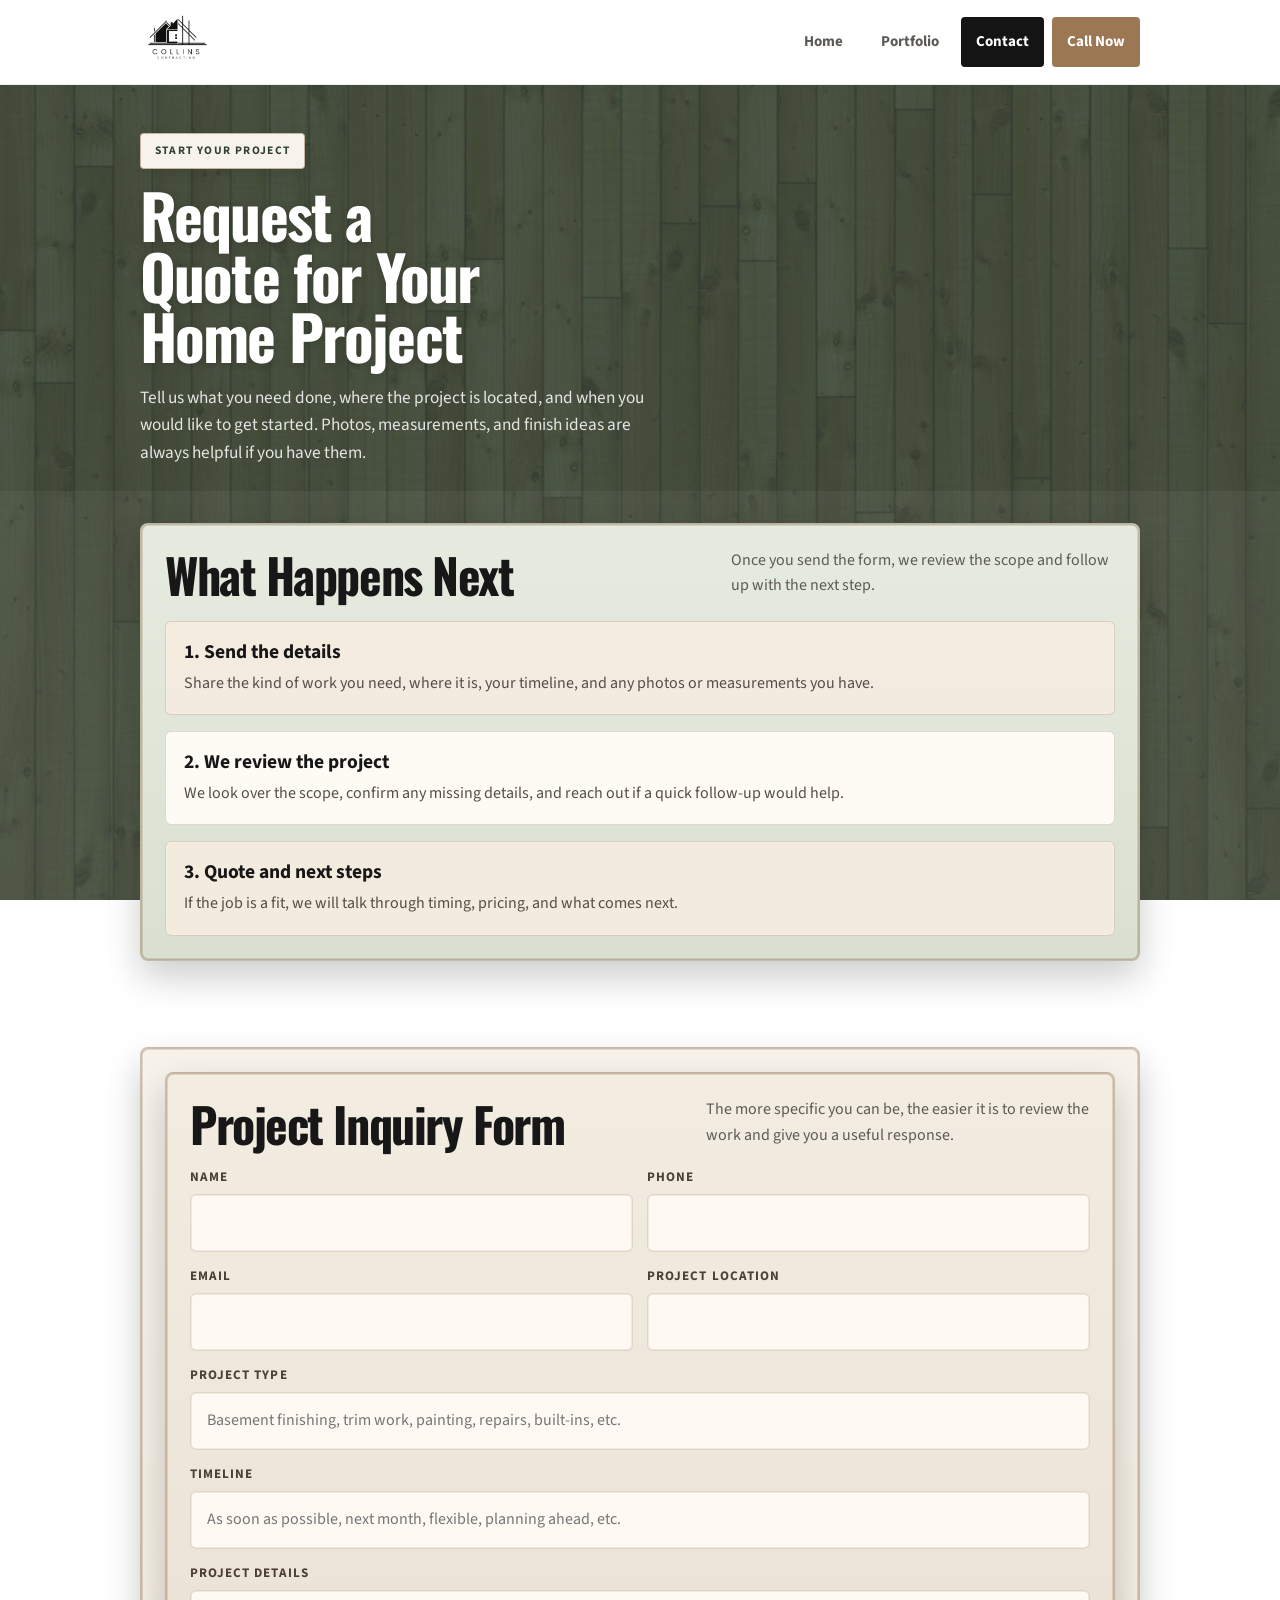
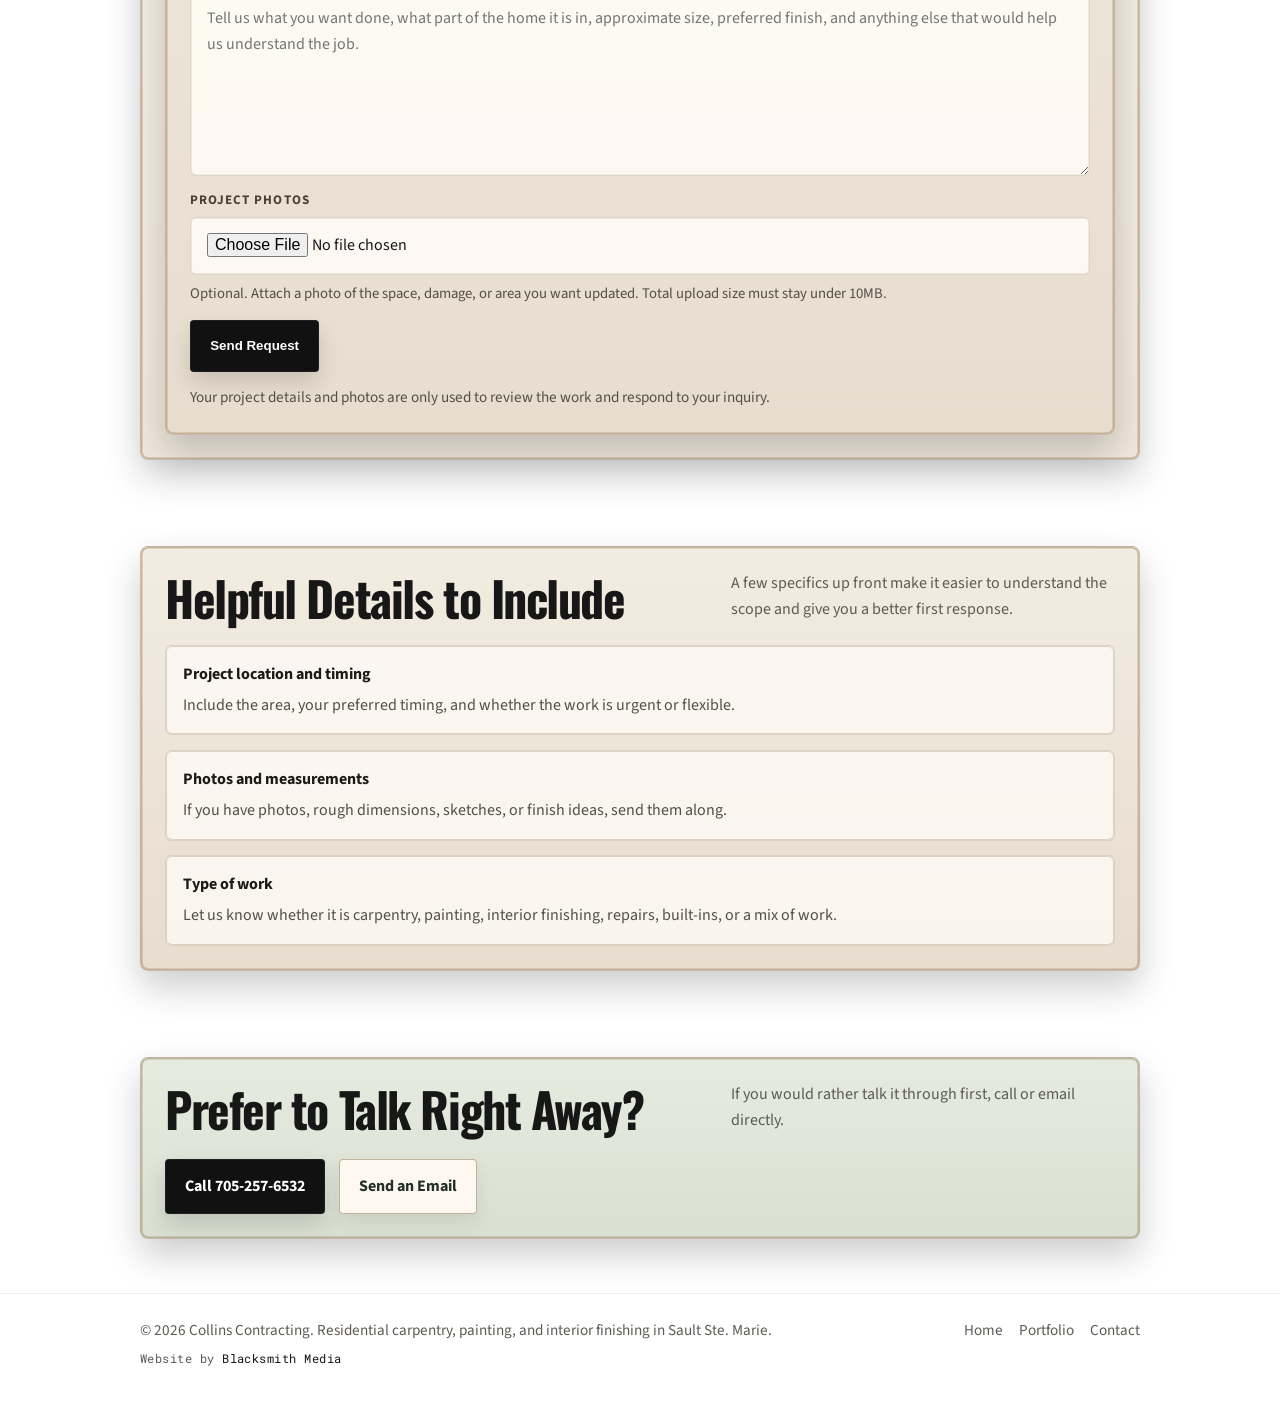
==== commit ad986986: "Add panel background variation across site" ====
--- a/contact/index.html
+++ b/contact/index.html
@@ -92,24 +92,24 @@
 
     <!-- WHAT HAPPENS NEXT -->
     <section class="section">
-      <div class="container panel">
+      <div class="container panel panel-sage">
         <div class="section-header">
           <h2>What Happens Next</h2>
           <p>Once you send the form, we review the scope and follow up with the next step.</p>
         </div>
 
         <div class="process-steps">
-          <div class="step">
+          <div class="step step-warm">
             <h3>1. Send the details</h3>
             <p>Share the kind of work you need, where it is, your timeline, and any photos or measurements you have.</p>
           </div>
 
-          <div class="step">
+          <div class="step step-light">
             <h3>2. We review the project</h3>
             <p>We look over the scope, confirm any missing details, and reach out if a quick follow-up would help.</p>
           </div>
 
-          <div class="step">
+          <div class="step step-warm">
             <h3>3. Quote and next steps</h3>
             <p>If the job is a fit, we will talk through timing, pricing, and what comes next.</p>
           </div>
@@ -119,8 +119,8 @@
 
     <!-- FORM -->
     <section class="section">
-      <div class="container panel">
-        <article class="panel">
+      <div class="container panel panel-soft">
+        <article class="panel panel-warm">
           <div class="section-header" style="margin-bottom: 1rem;">
             <h2>Project Inquiry Form</h2>
             <p>The more specific you can be, the easier it is to review the work and give you a useful response.</p>
@@ -202,7 +202,7 @@
     </section>
 
     <section class="section">
-      <div class="container panel">
+      <div class="container panel panel-warm">
         <div class="section-header">
           <h2>Helpful Details to Include</h2>
           <p>A few specifics up front make it easier to understand the scope and give you a better first response.</p>
@@ -227,7 +227,7 @@
 
     <!-- FINAL CTA -->
     <section class="section">
-      <div class="container panel">
+      <div class="container panel panel-sage">
         <div class="section-header">
           <h2>Prefer to Talk Right Away?</h2>
           <p>If you would rather talk it through first, call or email directly.</p>
--- a/styles.css
+++ b/styles.css
@@ -547,6 +547,27 @@
   padding: 1.5rem;
 }
 
+.panel-soft {
+  background: linear-gradient(180deg, #f7f3ec, #efe7db);
+}
+
+.panel-warm {
+  background: linear-gradient(180deg, #f2ece1, #e7ddcf);
+}
+
+.panel-sage {
+  background: linear-gradient(180deg, #e6ebdf, #d9e0d1);
+}
+
+.panel-soft p,
+.panel-warm p,
+.panel-sage p,
+.panel-soft li,
+.panel-warm li,
+.panel-sage li {
+  color: #554e46;
+}
+
 .split {
   display: grid;
   grid-template-columns: minmax(0, 1.35fr) minmax(0, 0.85fr);
@@ -596,6 +617,39 @@
 .quote-box p {
   margin: 0;
   font-size: 1rem;
+}
+
+.process-steps {
+  display: grid;
+  gap: 1rem;
+  margin-top: 0.5rem;
+}
+
+.step {
+  position: relative;
+  padding: 1.15rem 1.15rem 1.1rem;
+  border-radius: 6px;
+  border: 1px solid rgba(126, 95, 66, 0.22);
+  box-shadow: inset 0 0 0 1px rgba(255, 255, 255, 0.22);
+}
+
+.step h3 {
+  margin: 0 0 0.45rem;
+  font-size: 1.22rem;
+  line-height: 1.2;
+  color: var(--text);
+}
+
+.step p {
+  margin: 0;
+}
+
+.step-warm {
+  background: rgba(245, 236, 224, 0.88);
+}
+
+.step-light {
+  background: rgba(255, 252, 246, 0.94);
 }
 
 .contact-grid {
